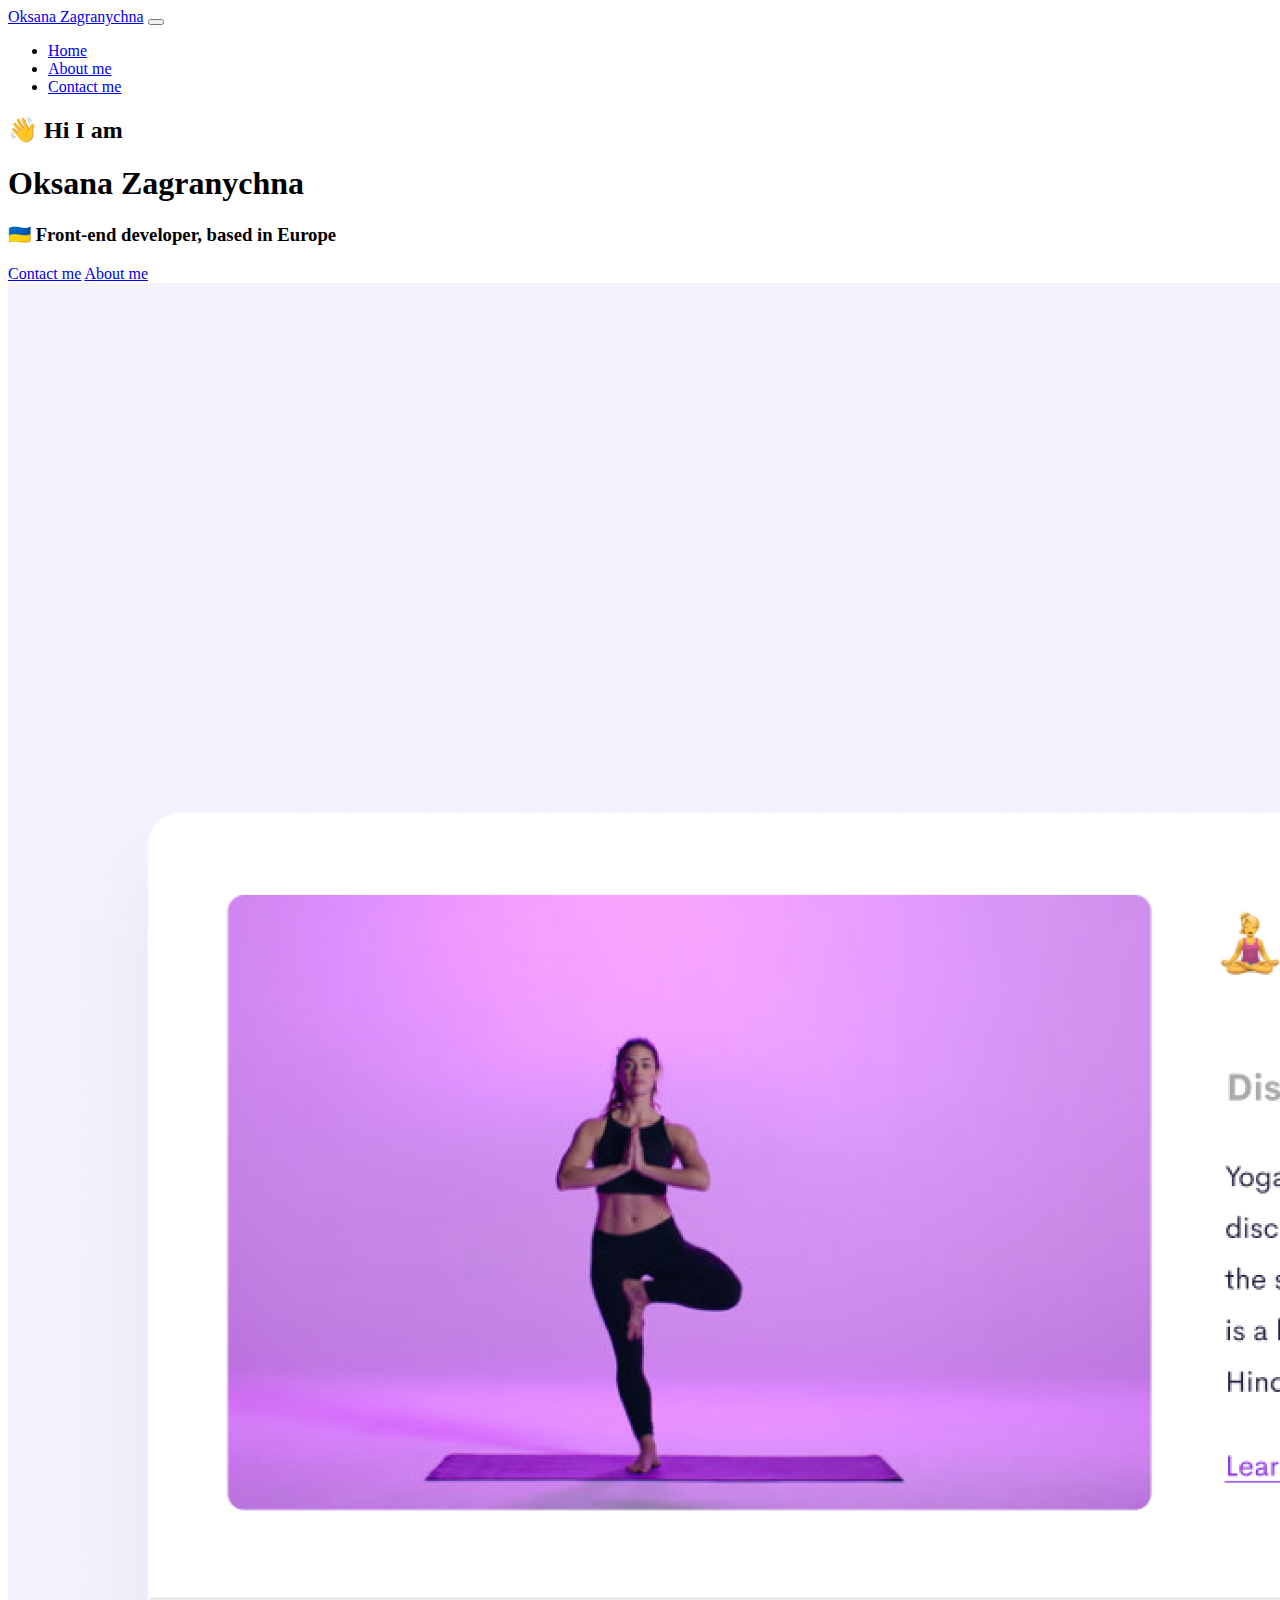
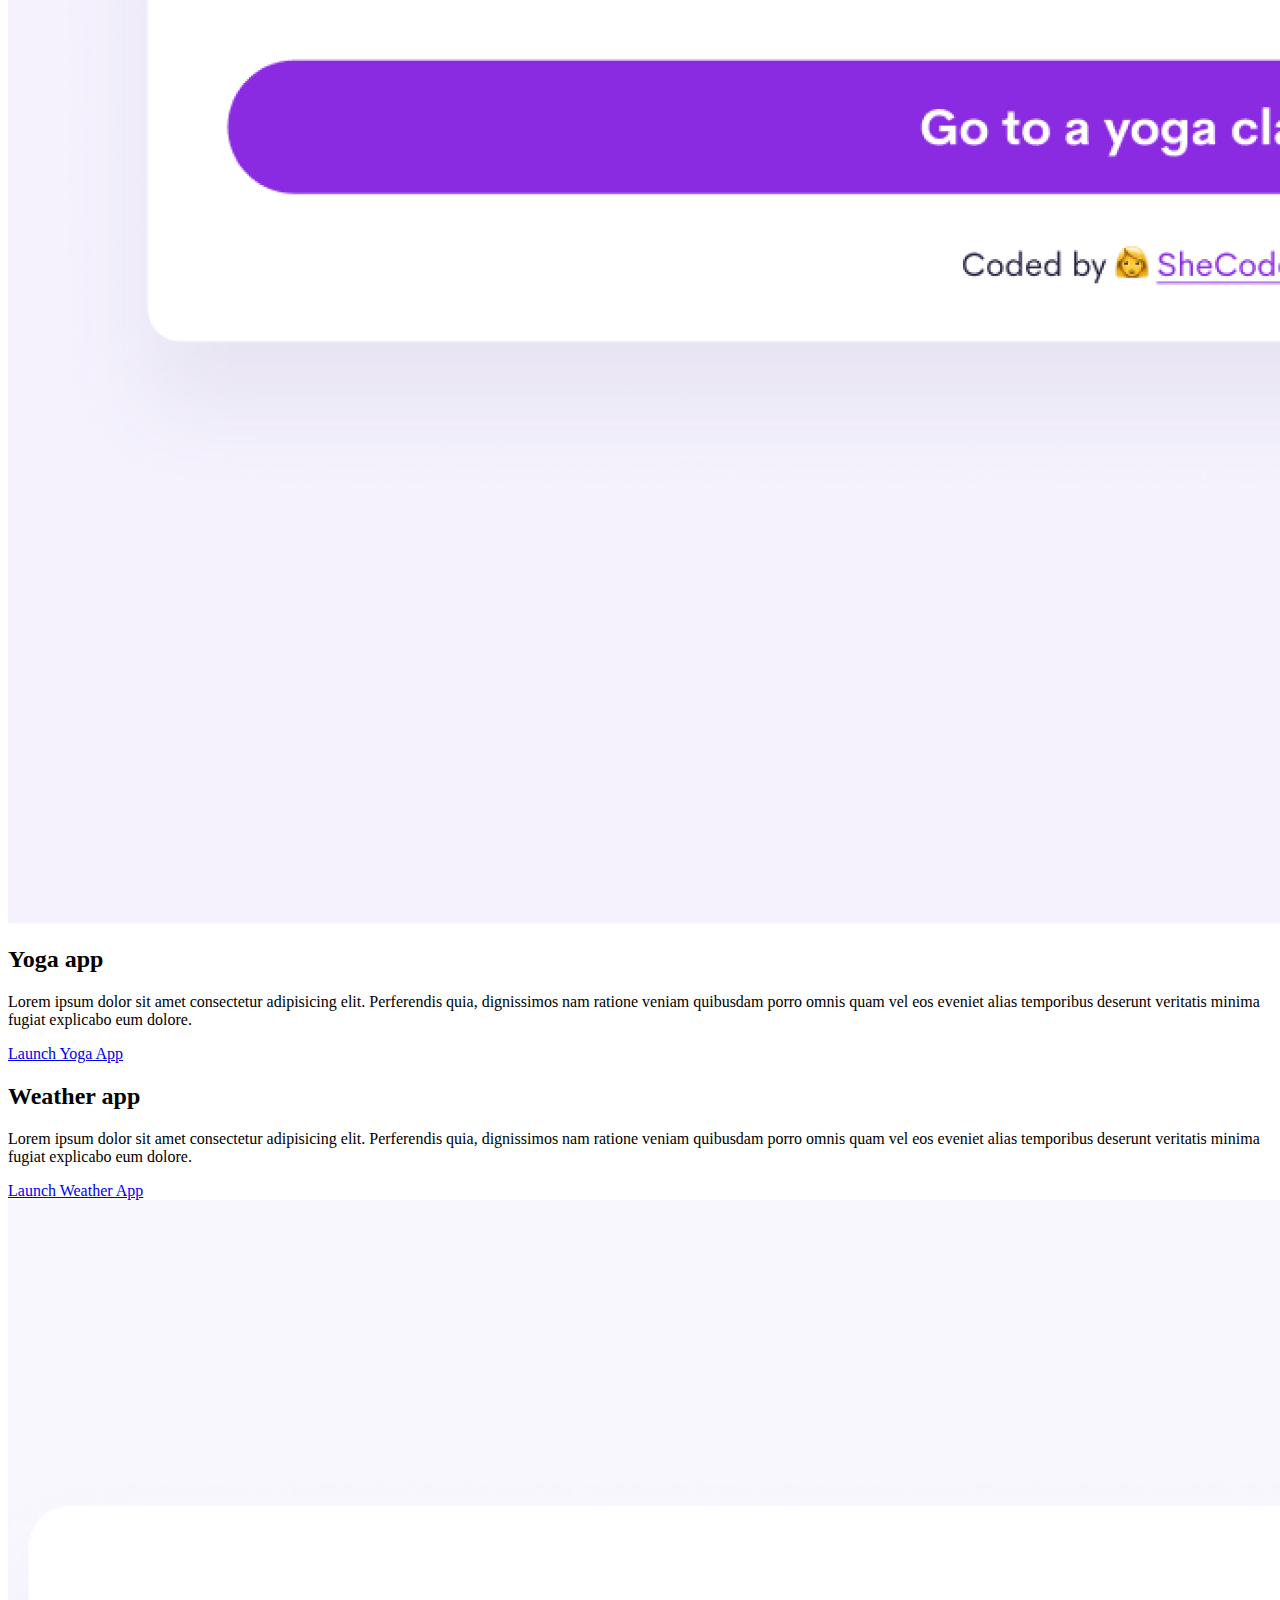
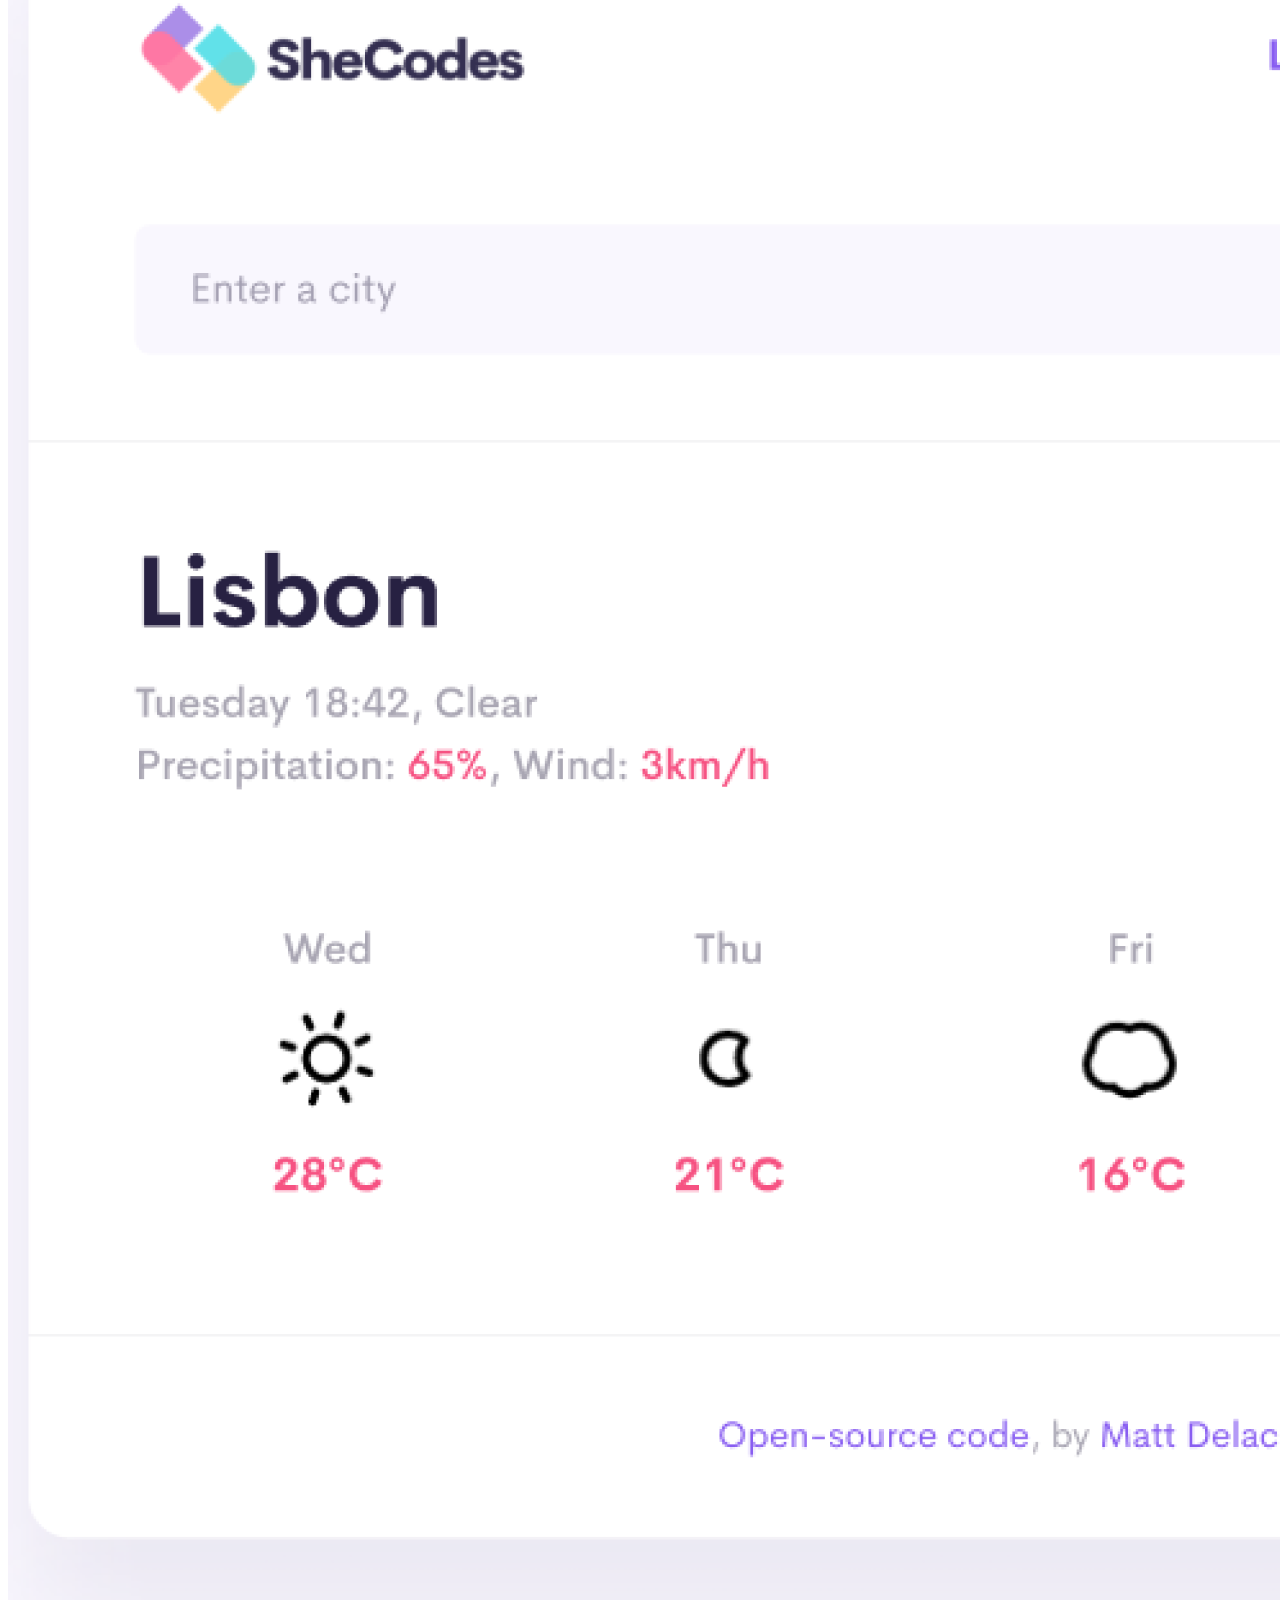
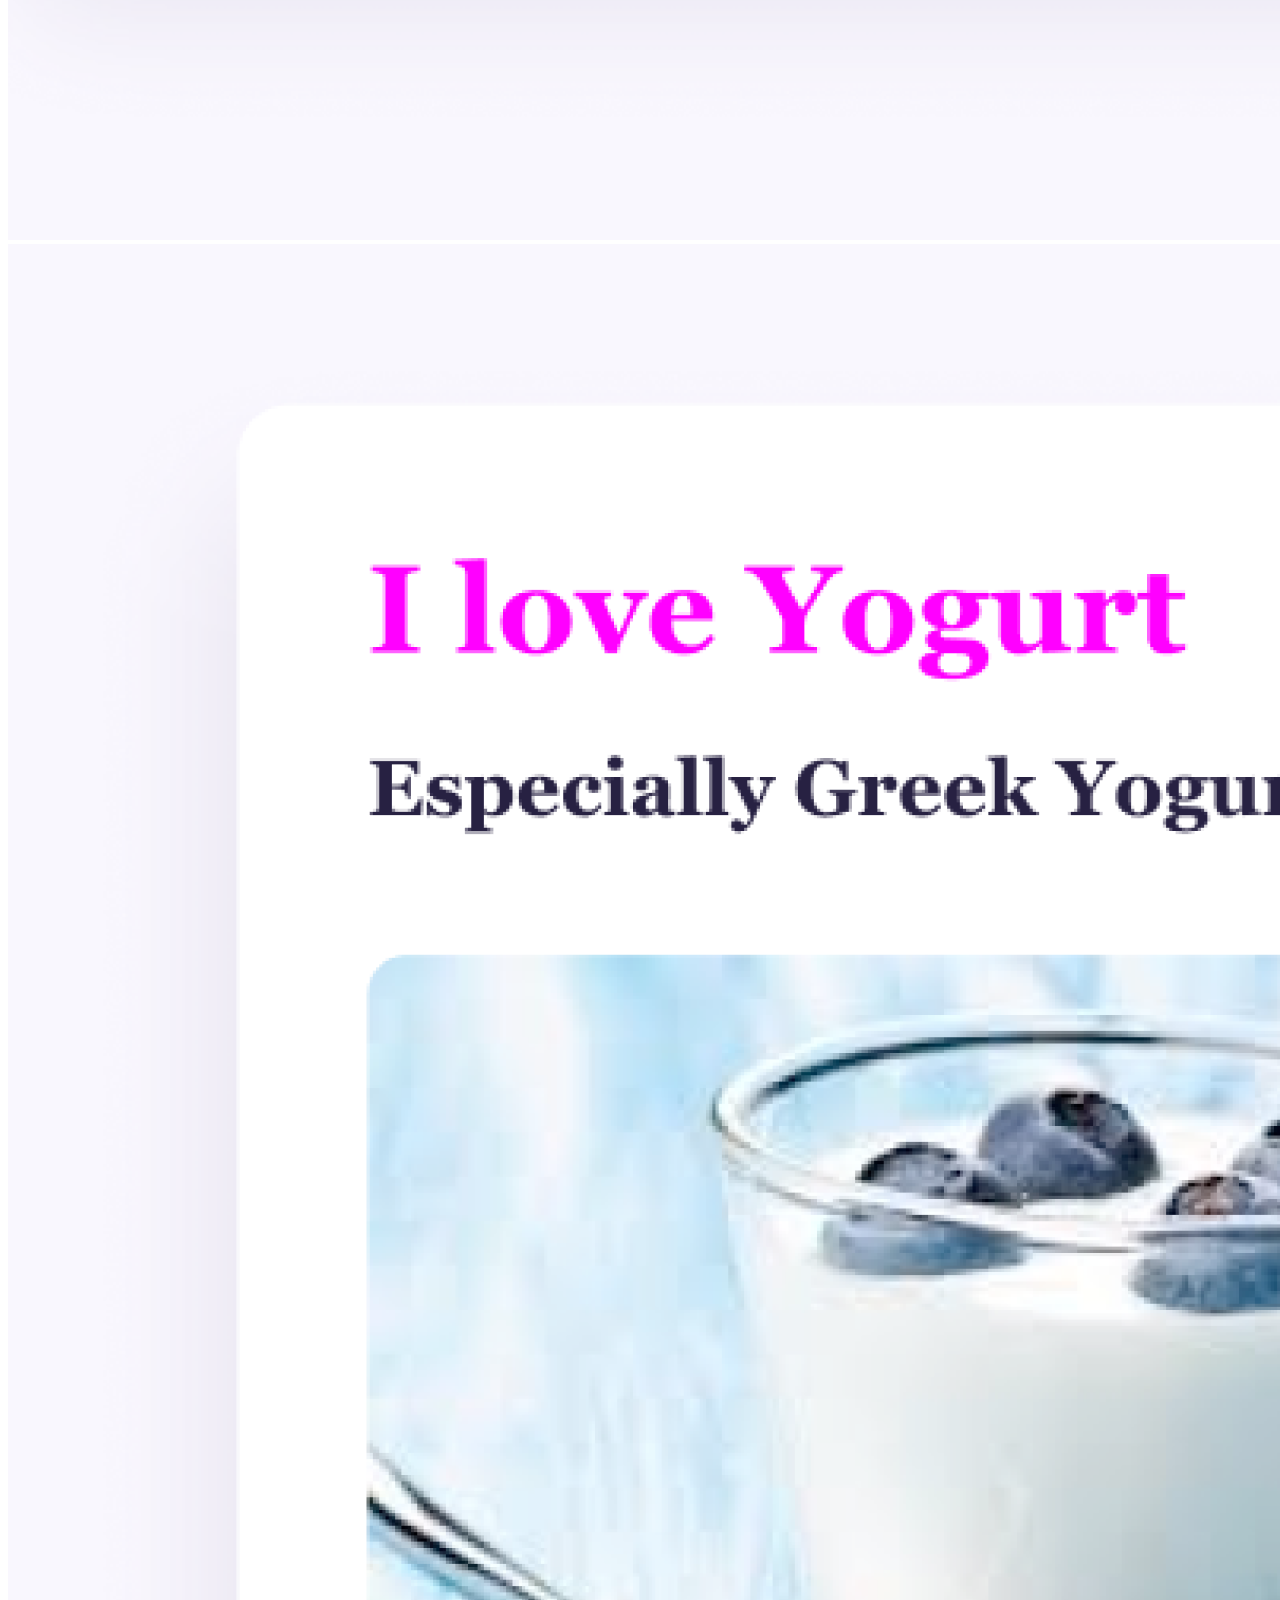
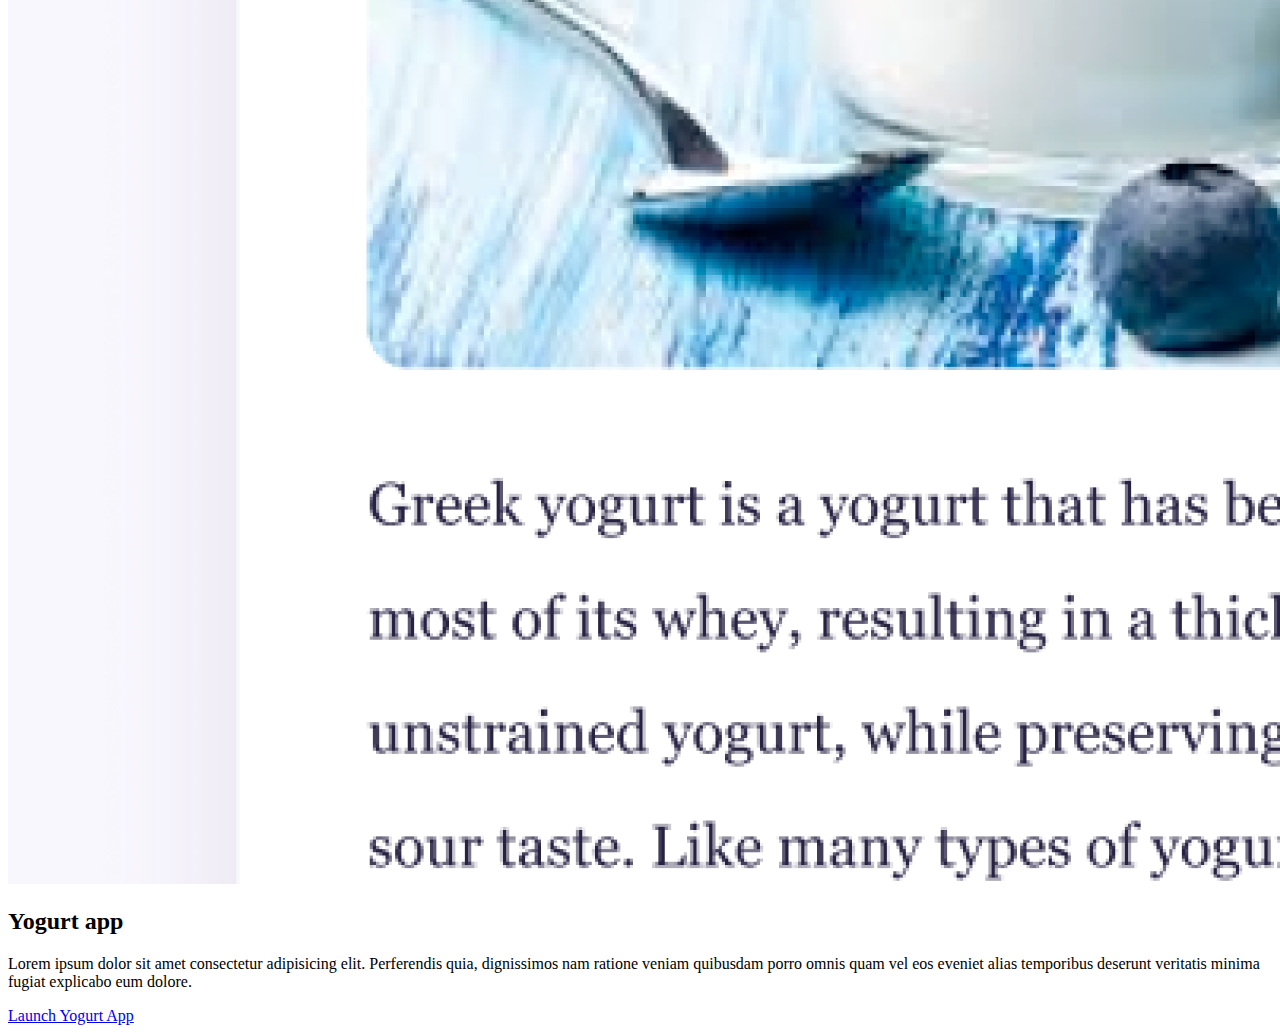
==== index.html @ e371d69b "adding site" ====
<!DOCTYPE html>
<html lang="en">
  <head>
    <meta charset="UTF-8" />
    <meta http-equiv="X-UA-Compatible" content="IE=edge" />
    <meta name="viewport" content="width=device-width, initial-scale=1.0" />
    <title>Zagranychna Oksana</title>
    <link
      href="https://cdn.jsdelivr.net/npm/bootstrap@5.1.3/dist/css/bootstrap.min.css"
      rel="stylesheet"
      integrity="sha384-1BmE4kWBq78iYhFldvKuhfTAU6auU8tT94WrHftjDbrCEXSU1oBoqyl2QvZ6jIW3"
      crossorigin="anonymous"
    />
    <script
      src="https://cdn.jsdelivr.net/npm/bootstrap@5.1.3/dist/js/bootstrap.bundle.min.js"
      integrity="sha384-ka7Sk0Gln4gmtz2MlQnikT1wXgYsOg+OMhuP+IlRH9sENBO0LRn5q+8nbTov4+1p"
      crossorigin="anonymous"
    ></script>
    <link rel="stylesheet" href="style.css" />
  </head>
  <nav class="navbar navbar-expand-lg navbar-light bg-light sticky-top">
    <div class="container">
      <a class="navbar-brand" href="index.html">Oksana Zagranychna</a>
      <button
        class="navbar-toggler"
        type="button"
        data-bs-toggle="collapse"
        data-bs-target="#navbarNav"
        aria-controls="navbarNav"
        aria-expanded="false"
        aria-label="Toggle navigation"
      >
        <span class="navbar-toggler-icon"></span>
      </button>
      <div class="collapse navbar-collapse" id="navbarNav">
        <ul class="navbar-nav">
          <li class="nav-item">
            <a class="nav-link active" aria-current="page" href="index.html"
              >Home</a
            >
          </li>
          <li class="nav-item">
            <a class="nav-link" href="about.html">About me</a>
          </li>
          <li class="nav-item">
            <a class="nav-link" href="about.html#contact">Contact me</a>
          </li>
        </ul>
      </div>
    </div>
  </nav>

  <body>
    <h2 class="text-center mt-5">👋 Hi I am</h2>
    <h1 class="text-center">Oksana Zagranychna</h1>
    <h3 class="text-center">🇺🇦 Front-end developer, based in Europe</h3>
    <div class="navigation-links">
      <a href="about.html#contact" class="contact-link">Contact me</a>
      <a href="about.html" class="about-link">About me</a>
    </div>
    <div class="container">
      <div class="row">
        <div class="col-md-6">
          <img src="images/yoga.png" class="img-fluid rounded" />
        </div>
        <div class="col-md-6">
          <h2 class="mb-3">Yoga app</h2>
          <p>
            Lorem ipsum dolor sit amet consectetur adipisicing elit. Perferendis
            quia, dignissimos nam ratione veniam quibusdam porro omnis quam vel
            eos eveniet alias temporibus deserunt veritatis minima fugiat
            explicabo eum dolore.
          </p>
          <div class="mt-5">
            <a href="#" class="primary-link">Launch Yoga App</a>
          </div>
        </div>
      </div>
    </div>

    <div class="container">
      <div class="row">
        <div class="col-md-6">
          <h2 class="mb-3">Weather app</h2>
          <p>
            Lorem ipsum dolor sit amet consectetur adipisicing elit. Perferendis
            quia, dignissimos nam ratione veniam quibusdam porro omnis quam vel
            eos eveniet alias temporibus deserunt veritatis minima fugiat
            explicabo eum dolore.
          </p>
          <div class="mt-5">
            <a href="#" class="primary-link">Launch Weather App</a>
          </div>
        </div>
        <div class="col-md-6">
          <img src="images/weather.png" class="img-fluid rounded" />
        </div>
      </div>
    </div>

    <div class="container">
      <div class="row">
        <div class="col-md-6">
          <img src="images/yogurt.png" class="img-fluid rounded" />
        </div>
        <div class="col-md-6">
          <h2 class="mb-3">Yogurt app</h2>
          <p>
            Lorem ipsum dolor sit amet consectetur adipisicing elit. Perferendis
            quia, dignissimos nam ratione veniam quibusdam porro omnis quam vel
            eos eveniet alias temporibus deserunt veritatis minima fugiat
            explicabo eum dolore.
          </p>
          <div class="mt-5">
            <a href="#" class="primary-link">Launch Yogurt App</a>
          </div>
        </div>
      </div>
    </div>
  </body>
</html>
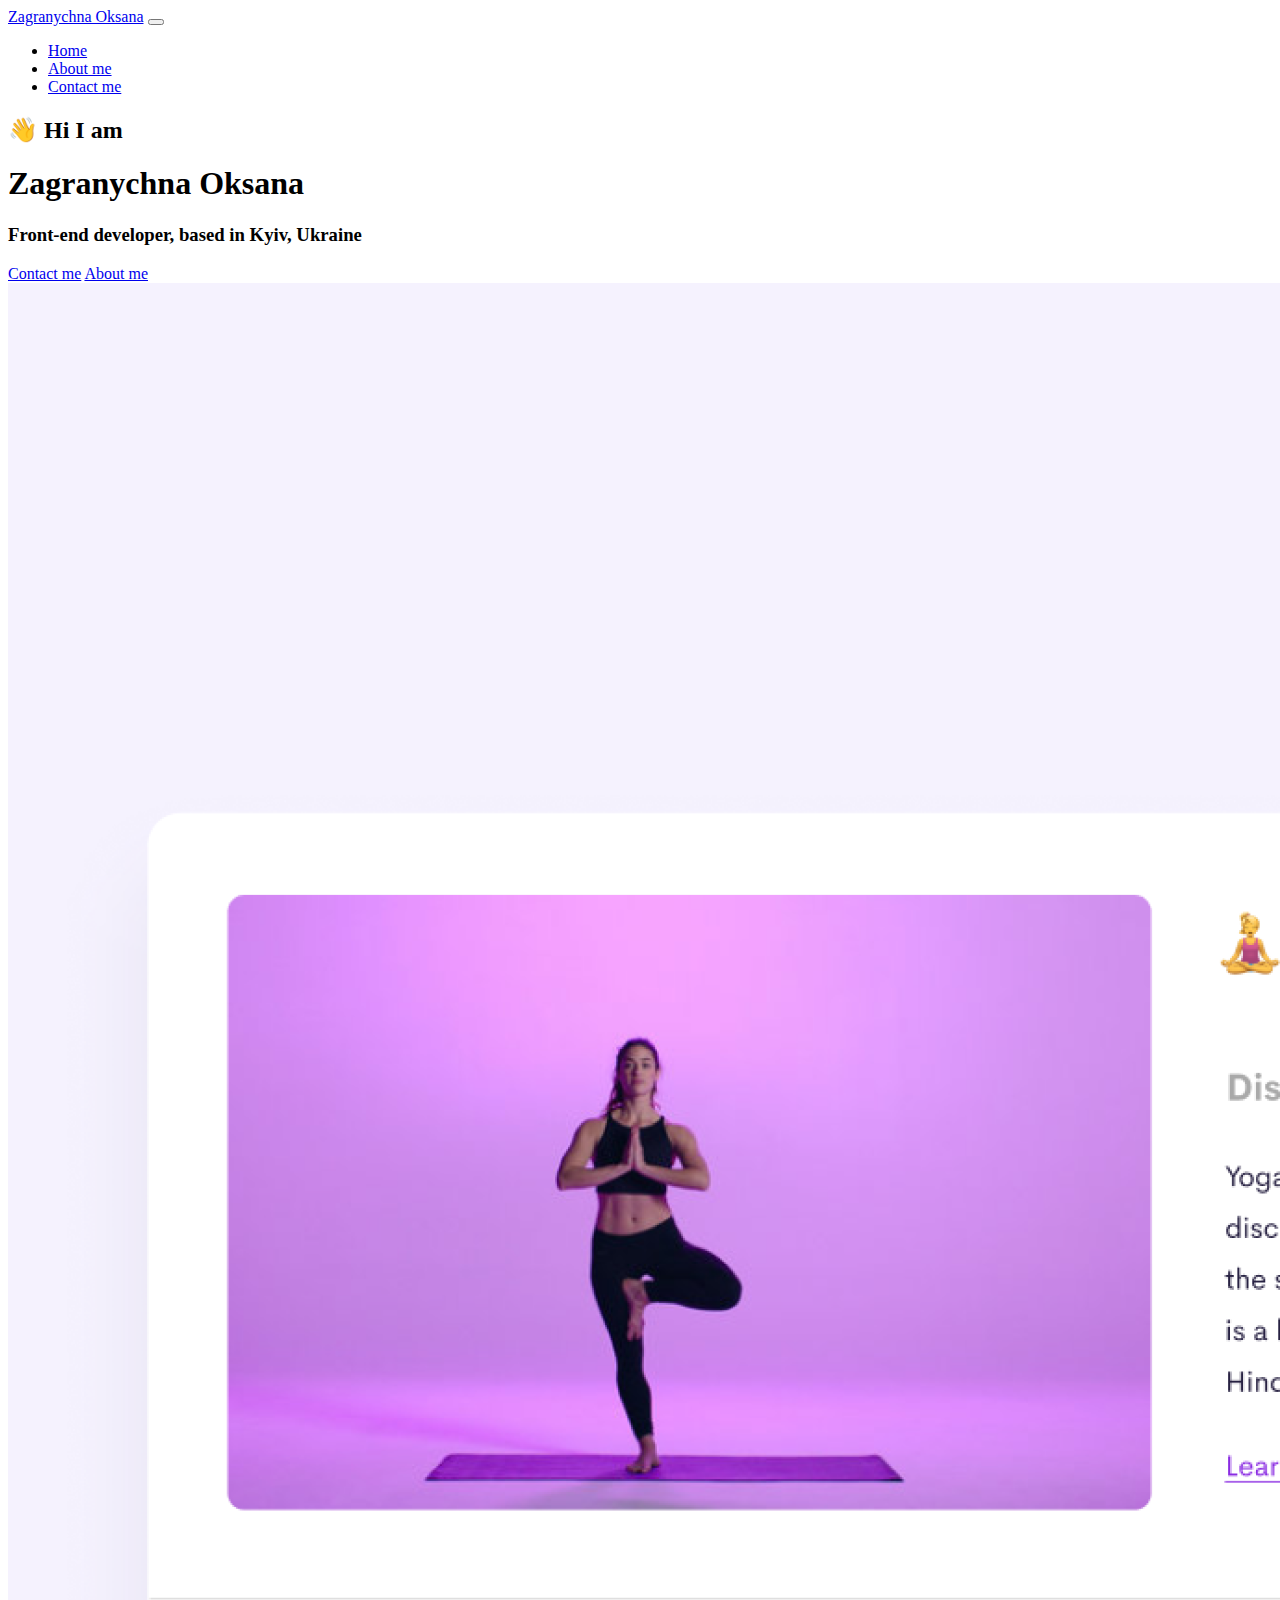
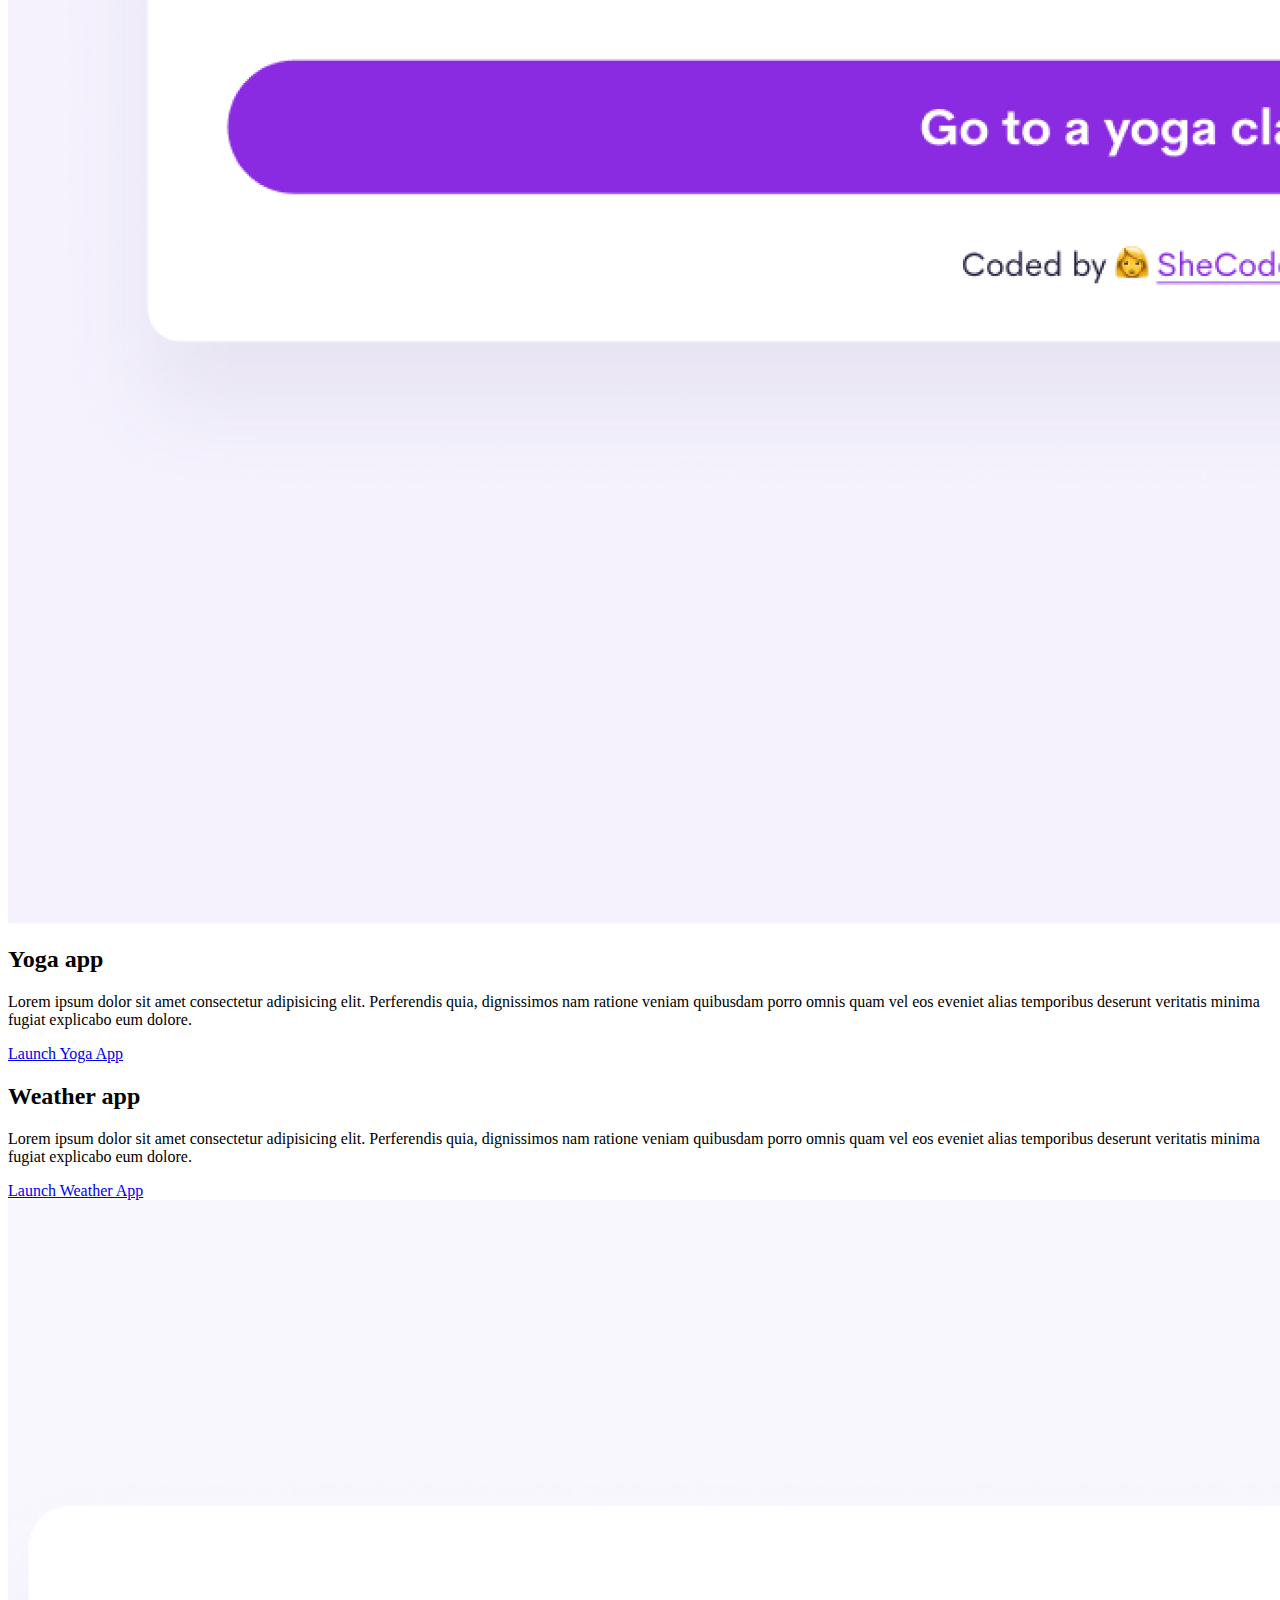
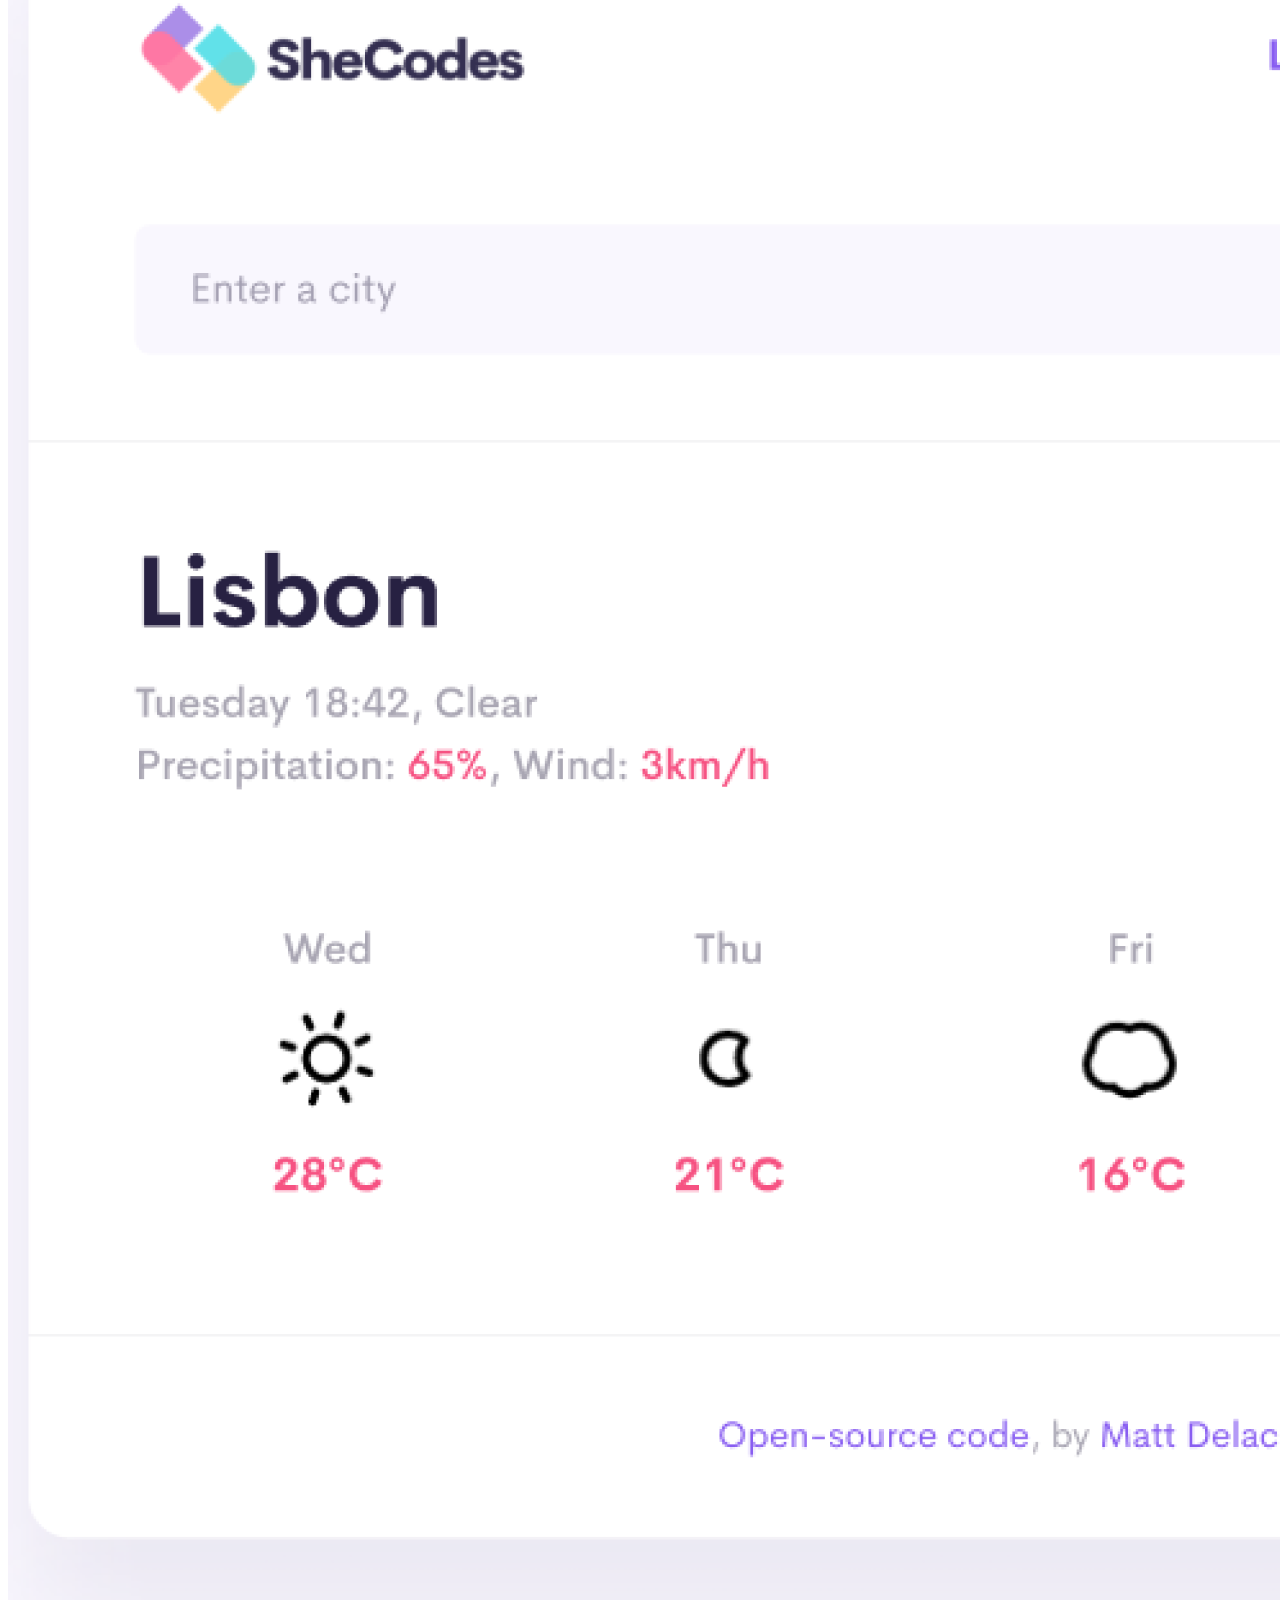
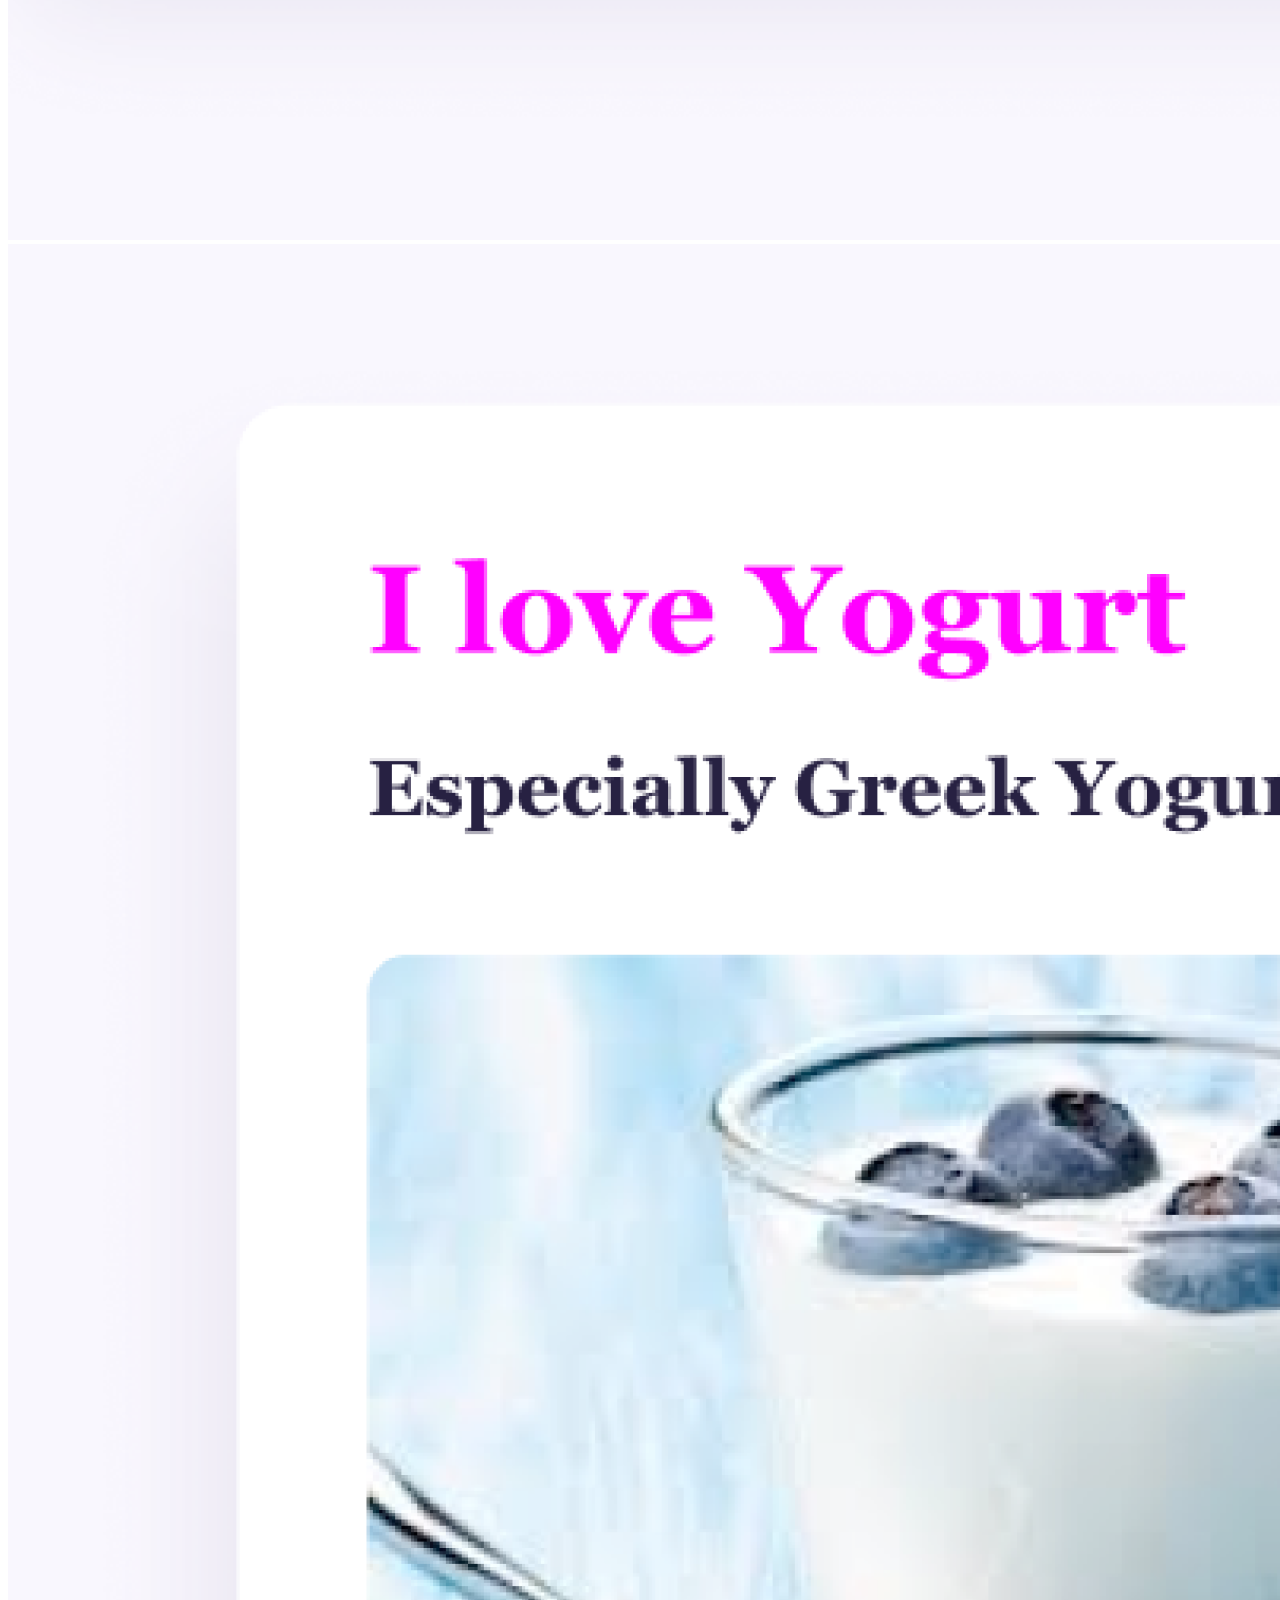
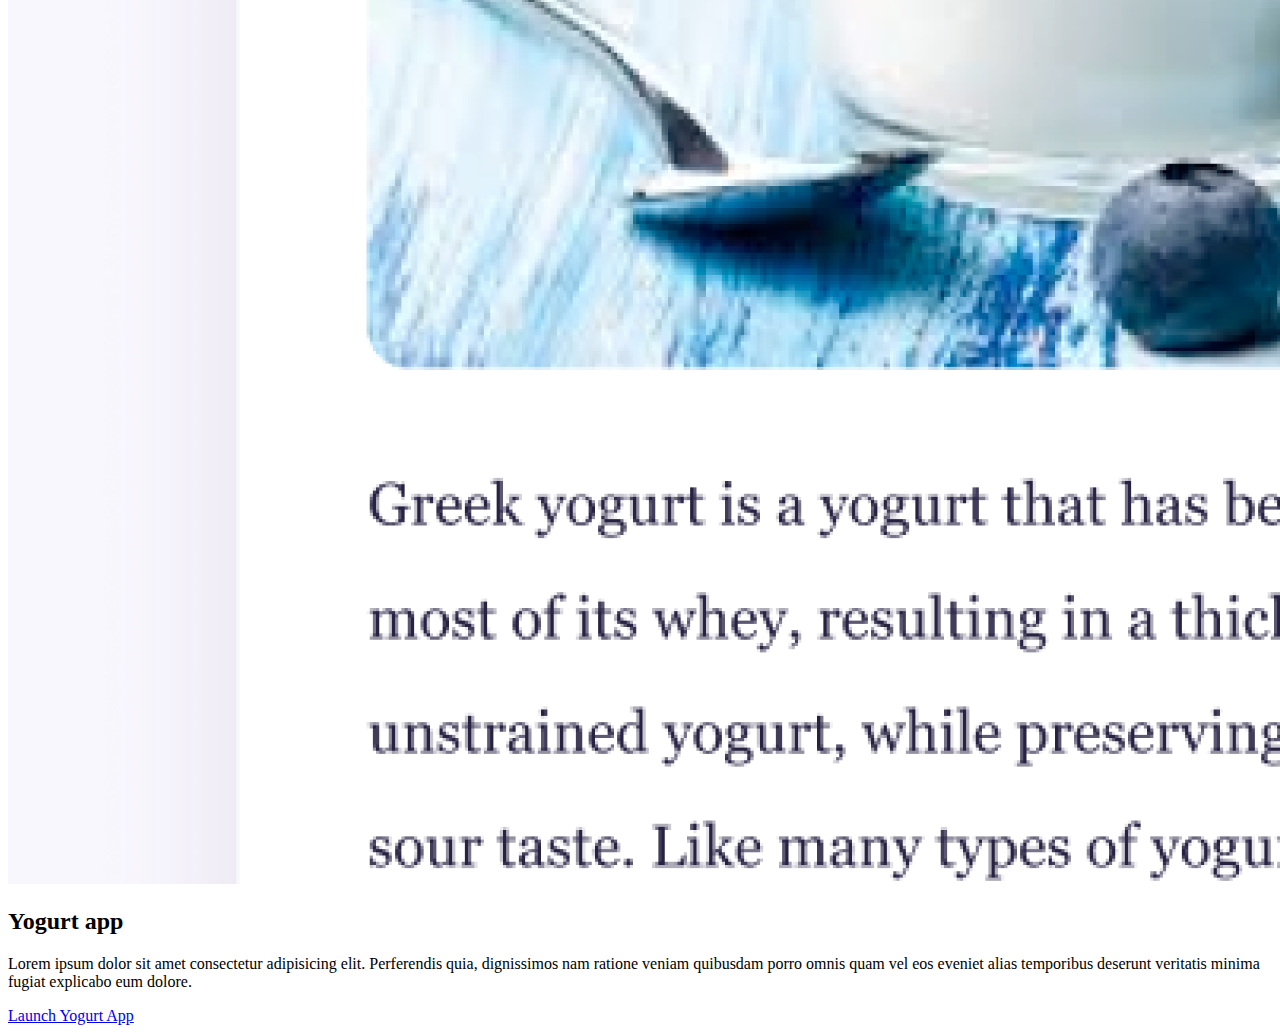
==== commit ff5e66ef: "Adding some SEO" ====
--- a/index.html
+++ b/index.html
@@ -2,68 +2,85 @@
 <html lang="en">
   <head>
     <meta charset="UTF-8" />
+    <meta
+      name="description"
+      content="Front-end developer Zagranychna Oksana. Examples working progects"
+    />
     <meta http-equiv="X-UA-Compatible" content="IE=edge" />
     <meta name="viewport" content="width=device-width, initial-scale=1.0" />
-    <title>Zagranychna Oksana</title>
+    <title>Front-end developer Zagranychna Oksana</title>
     <link
-      href="https://cdn.jsdelivr.net/npm/bootstrap@5.1.3/dist/css/bootstrap.min.css"
+      href="https://cdn.jsdelivr.net/npm/bootstrap@5.0.0-beta2/dist/css/bootstrap.min.css"
       rel="stylesheet"
-      integrity="sha384-1BmE4kWBq78iYhFldvKuhfTAU6auU8tT94WrHftjDbrCEXSU1oBoqyl2QvZ6jIW3"
+      integrity="sha384-BmbxuPwQa2lc/FVzBcNJ7UAyJxM6wuqIj61tLrc4wSX0szH/Ev+nYRRuWlolflfl"
       crossorigin="anonymous"
     />
     <script
-      src="https://cdn.jsdelivr.net/npm/bootstrap@5.1.3/dist/js/bootstrap.bundle.min.js"
-      integrity="sha384-ka7Sk0Gln4gmtz2MlQnikT1wXgYsOg+OMhuP+IlRH9sENBO0LRn5q+8nbTov4+1p"
+      src="https://cdn.jsdelivr.net/npm/bootstrap@5.0.0-beta2/dist/js/bootstrap.bundle.min.js"
+      integrity="sha384-b5kHyXgcpbZJO/tY9Ul7kGkf1S0CWuKcCD38l8YkeH8z8QjE0GmW1gYU5S9FOnJ0"
       crossorigin="anonymous"
     ></script>
     <link rel="stylesheet" href="style.css" />
   </head>
-  <nav class="navbar navbar-expand-lg navbar-light bg-light sticky-top">
-    <div class="container">
-      <a class="navbar-brand" href="index.html">Oksana Zagranychna</a>
-      <button
-        class="navbar-toggler"
-        type="button"
-        data-bs-toggle="collapse"
-        data-bs-target="#navbarNav"
-        aria-controls="navbarNav"
-        aria-expanded="false"
-        aria-label="Toggle navigation"
+  <body>
+    <nav class="navbar navbar-expand-lg navbar-light bg-light fixed-top">
+      <div class="container">
+        <a class="navbar-brand" href="index.html">Zagranychna Oksana</a>
+        <button
+          class="navbar-toggler"
+          type="button"
+          data-bs-toggle="collapse"
+          data-bs-target="#navbarNav"
+          aria-controls="navbarNav"
+          aria-expanded="false"
+          aria-label="Toggle navigation"
+        >
+          <span class="navbar-toggler-icon"></span>
+        </button>
+        <div class="collapse navbar-collapse" id="navbarNav">
+          <ul class="navbar-nav">
+            <li class="nav-item">
+              <a class="nav-link active" aria-current="page" href="index.html"
+                >Home</a
+              >
+            </li>
+            <li class="nav-item">
+              <a class="nav-link" href="about.html">About me</a>
+            </li>
+            <li class="nav-item">
+              <a class="nav-link" href="about.html#contact">Contact me</a>
+            </li>
+          </ul>
+        </div>
+      </div>
+    </nav>
+    <h2 class="text-center">👋 Hi I am</h2>
+    <h1 class="text-center">Zagranychna Oksana</h1>
+    <h3 class="text-center">Front-end developer, based in Kyiv, Ukraine</h3>
+    <div class="navigation-links mb-5">
+      <a
+        href="about.html#contact"
+        class="primary-link"
+        title="Contact information"
+        >Contact me</a
       >
-        <span class="navbar-toggler-icon"></span>
-      </button>
-      <div class="collapse navbar-collapse" id="navbarNav">
-        <ul class="navbar-nav">
-          <li class="nav-item">
-            <a class="nav-link active" aria-current="page" href="index.html"
-              >Home</a
-            >
-          </li>
-          <li class="nav-item">
-            <a class="nav-link" href="about.html">About me</a>
-          </li>
-          <li class="nav-item">
-            <a class="nav-link" href="about.html#contact">Contact me</a>
-          </li>
-        </ul>
-      </div>
-    </div>
-  </nav>
-
-  <body>
-    <h2 class="text-center mt-5">👋 Hi I am</h2>
-    <h1 class="text-center">Oksana Zagranychna</h1>
-    <h3 class="text-center">🇺🇦 Front-end developer, based in Europe</h3>
-    <div class="navigation-links">
-      <a href="about.html#contact" class="contact-link">Contact me</a>
-      <a href="about.html" class="about-link">About me</a>
+      <a
+        href="about.html"
+        class="secondary-link"
+        title="Learn more about me and my projects"
+        >About me</a
+      >
     </div>
     <div class="container">
       <div class="row">
-        <div class="col-md-6">
-          <img src="images/yoga.png" class="img-fluid rounded" />
+        <div class="col-6">
+          <img
+            src="images/yoga.png"
+            class="img-fluid rounded"
+            alt="A girl in yoga position"
+          />
         </div>
-        <div class="col-md-6">
+        <div class="col-6">
           <h2 class="mb-3">Yoga app</h2>
           <p>
             Lorem ipsum dolor sit amet consectetur adipisicing elit. Perferendis
@@ -72,15 +89,14 @@
             explicabo eum dolore.
           </p>
           <div class="mt-5">
-            <a href="#" class="primary-link">Launch Yoga App</a>
+            <a href="#" class="primary-link" title="launching yoga app"
+              >Launch Yoga App</a
+            >
           </div>
         </div>
       </div>
-    </div>
-
-    <div class="container">
-      <div class="row">
-        <div class="col-md-6">
+      <div class="row mt-5">
+        <div class="col-6">
           <h2 class="mb-3">Weather app</h2>
           <p>
             Lorem ipsum dolor sit amet consectetur adipisicing elit. Perferendis
@@ -89,21 +105,28 @@
             explicabo eum dolore.
           </p>
           <div class="mt-5">
-            <a href="#" class="primary-link">Launch Weather App</a>
+            <a href="#" class="primary-link" title="To try weather app "
+              >Launch Weather App</a
+            >
           </div>
         </div>
-        <div class="col-md-6">
-          <img src="images/weather.png" class="img-fluid rounded" />
+        <div class="col-6">
+          <img
+            src="images/weather.png"
+            class="img-fluid rounded"
+            alt="beautiful weather app"
+          />
         </div>
       </div>
-    </div>
-
-    <div class="container">
-      <div class="row">
-        <div class="col-md-6">
-          <img src="images/yogurt.png" class="img-fluid rounded" />
+      <div class="row mt-5">
+        <div class="col-6">
+          <img
+            src="images/yogurt.png"
+            class="img-fluid rounded"
+            alt="greek yogurt with berry"
+          />
         </div>
-        <div class="col-md-6">
+        <div class="col-6">
           <h2 class="mb-3">Yogurt app</h2>
           <p>
             Lorem ipsum dolor sit amet consectetur adipisicing elit. Perferendis
@@ -112,7 +135,9 @@
             explicabo eum dolore.
           </p>
           <div class="mt-5">
-            <a href="#" class="primary-link">Launch Yogurt App</a>
+            <a href="#" class="primary-link" title="to thy Yogurt app"
+              >Launch Yogurt App</a
+            >
           </div>
         </div>
       </div>
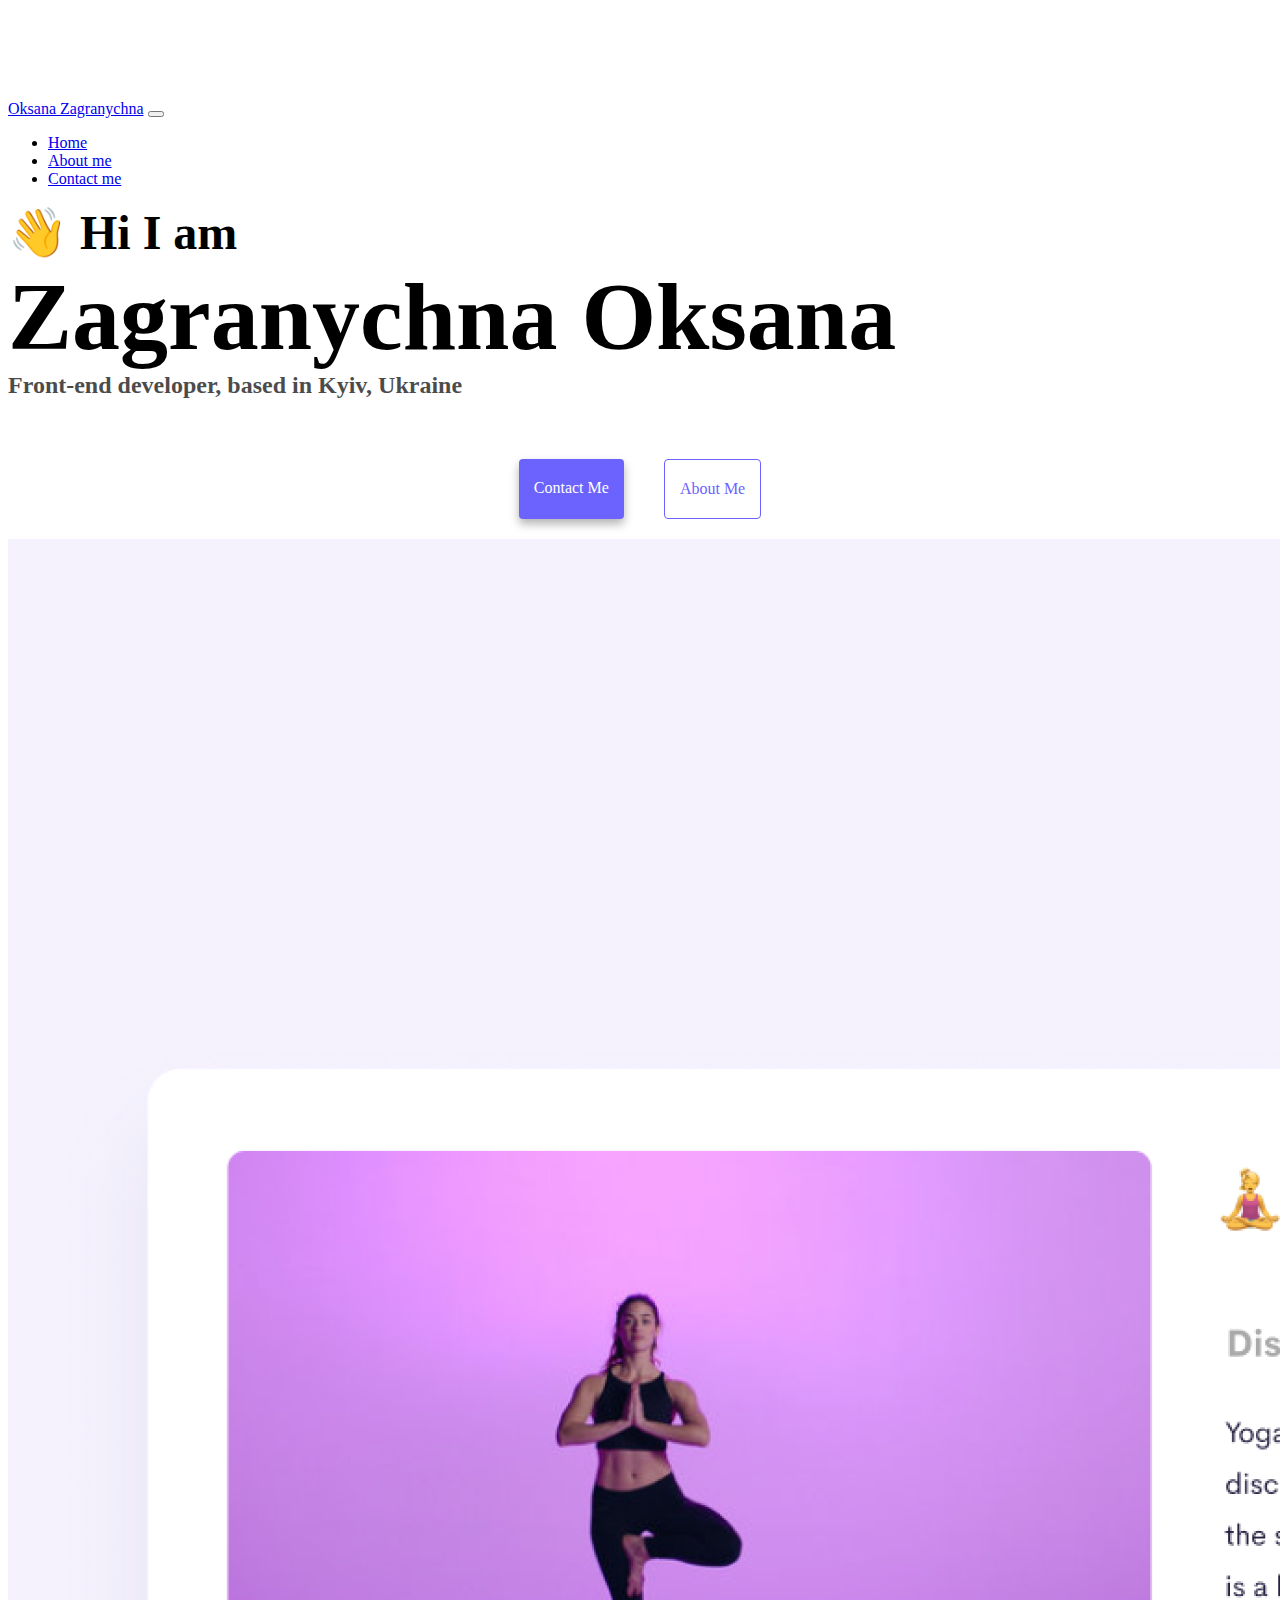
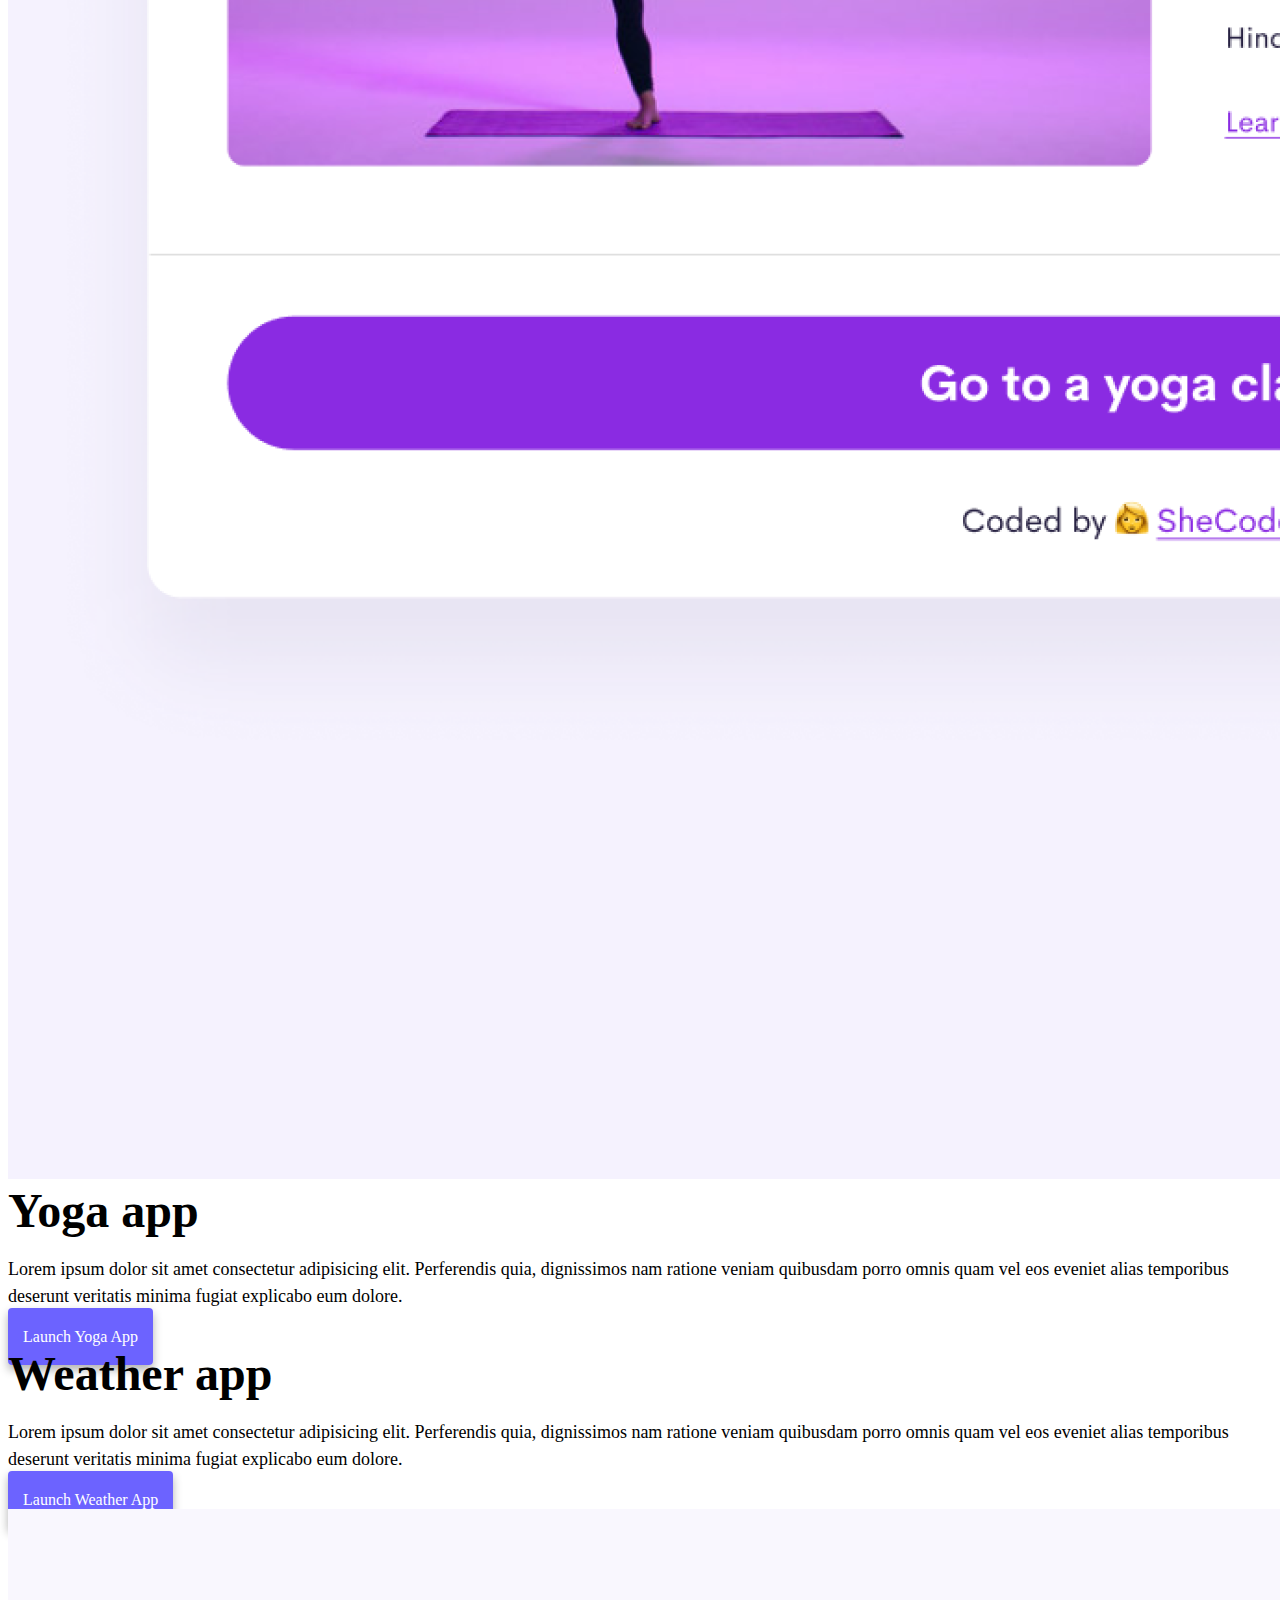
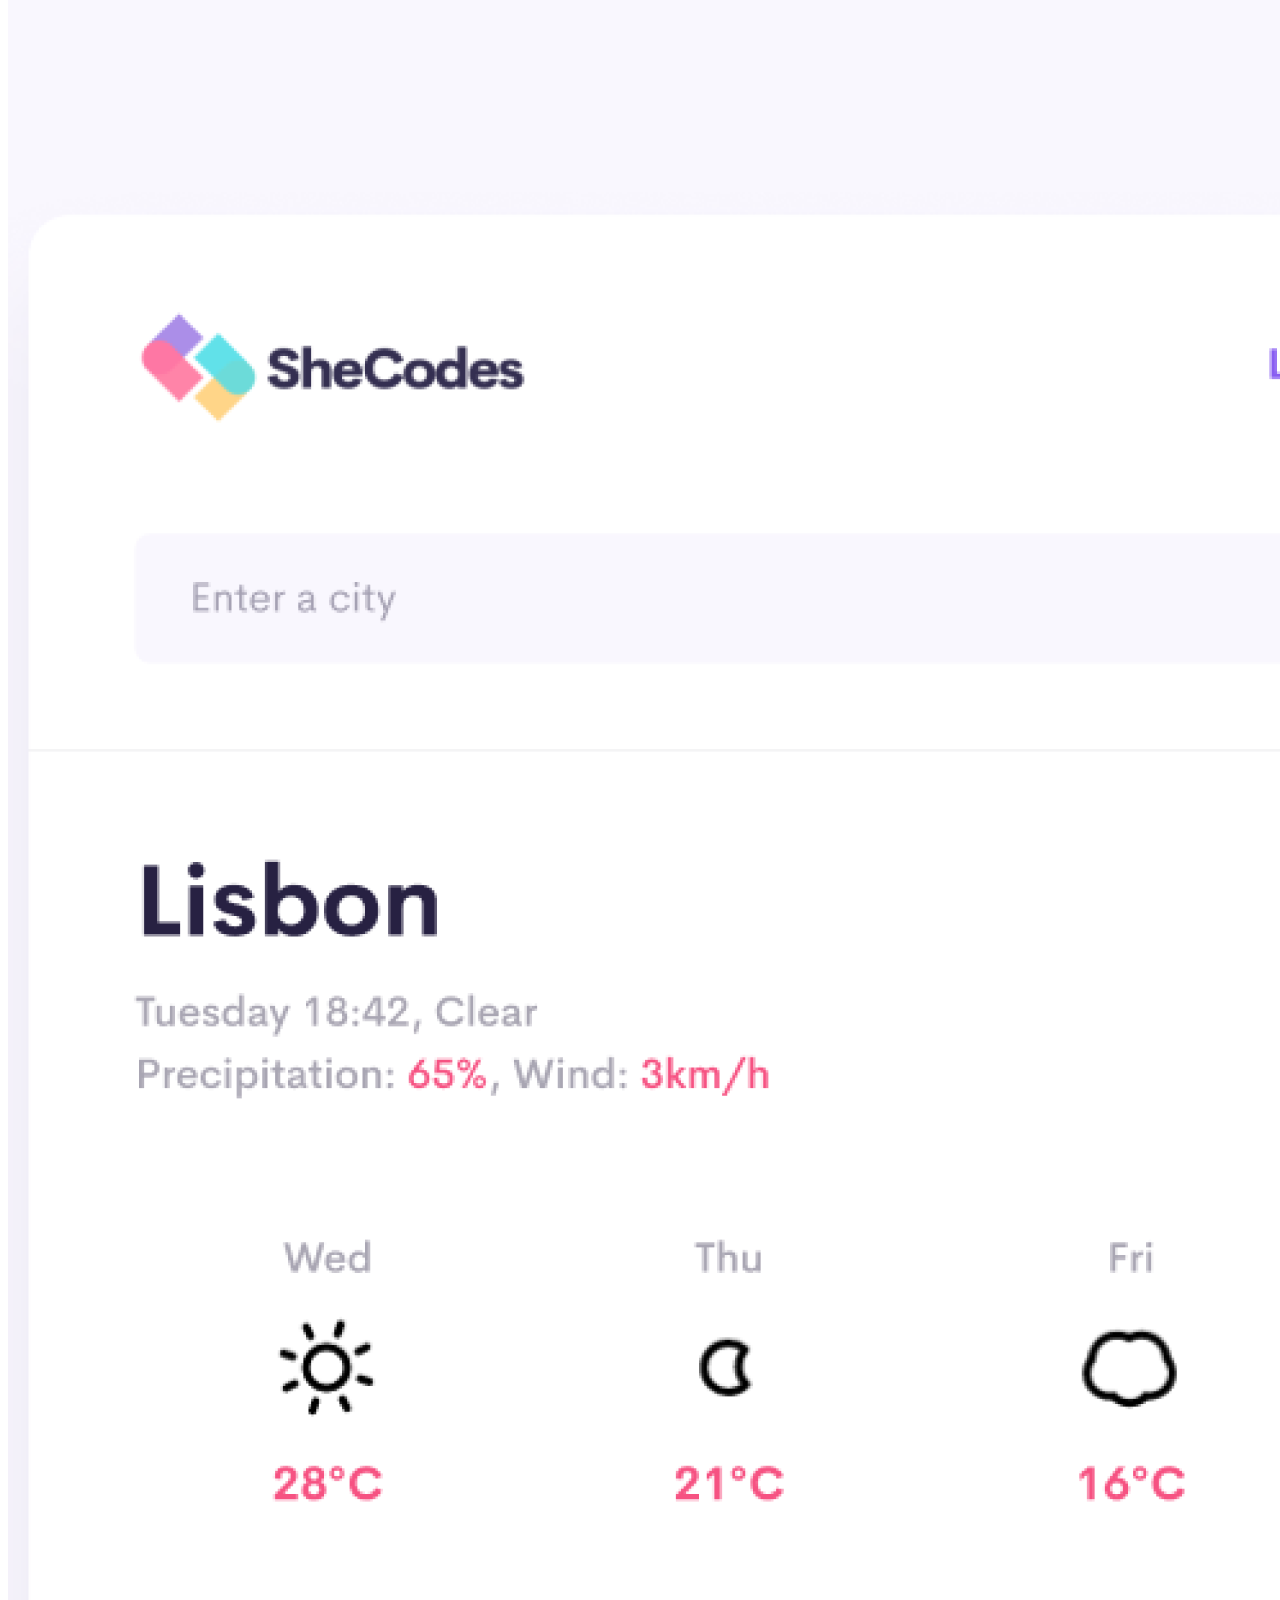
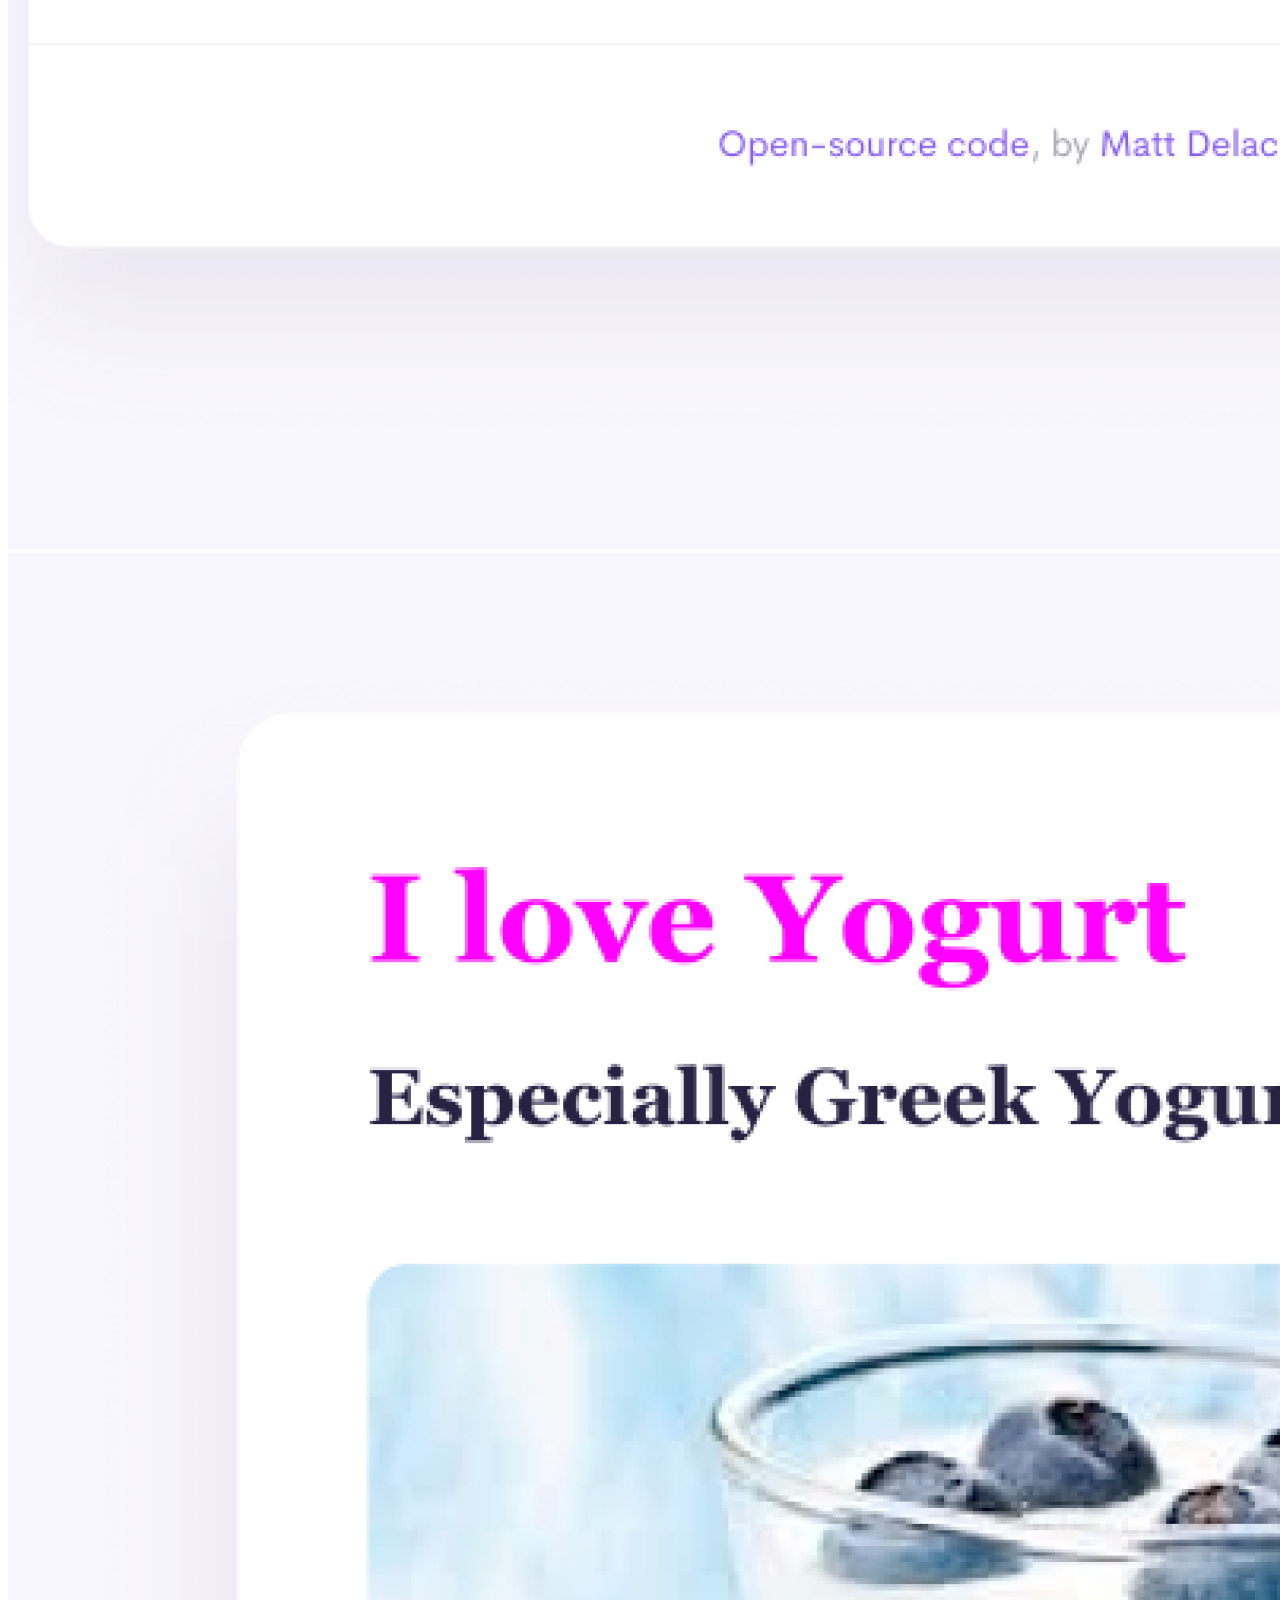
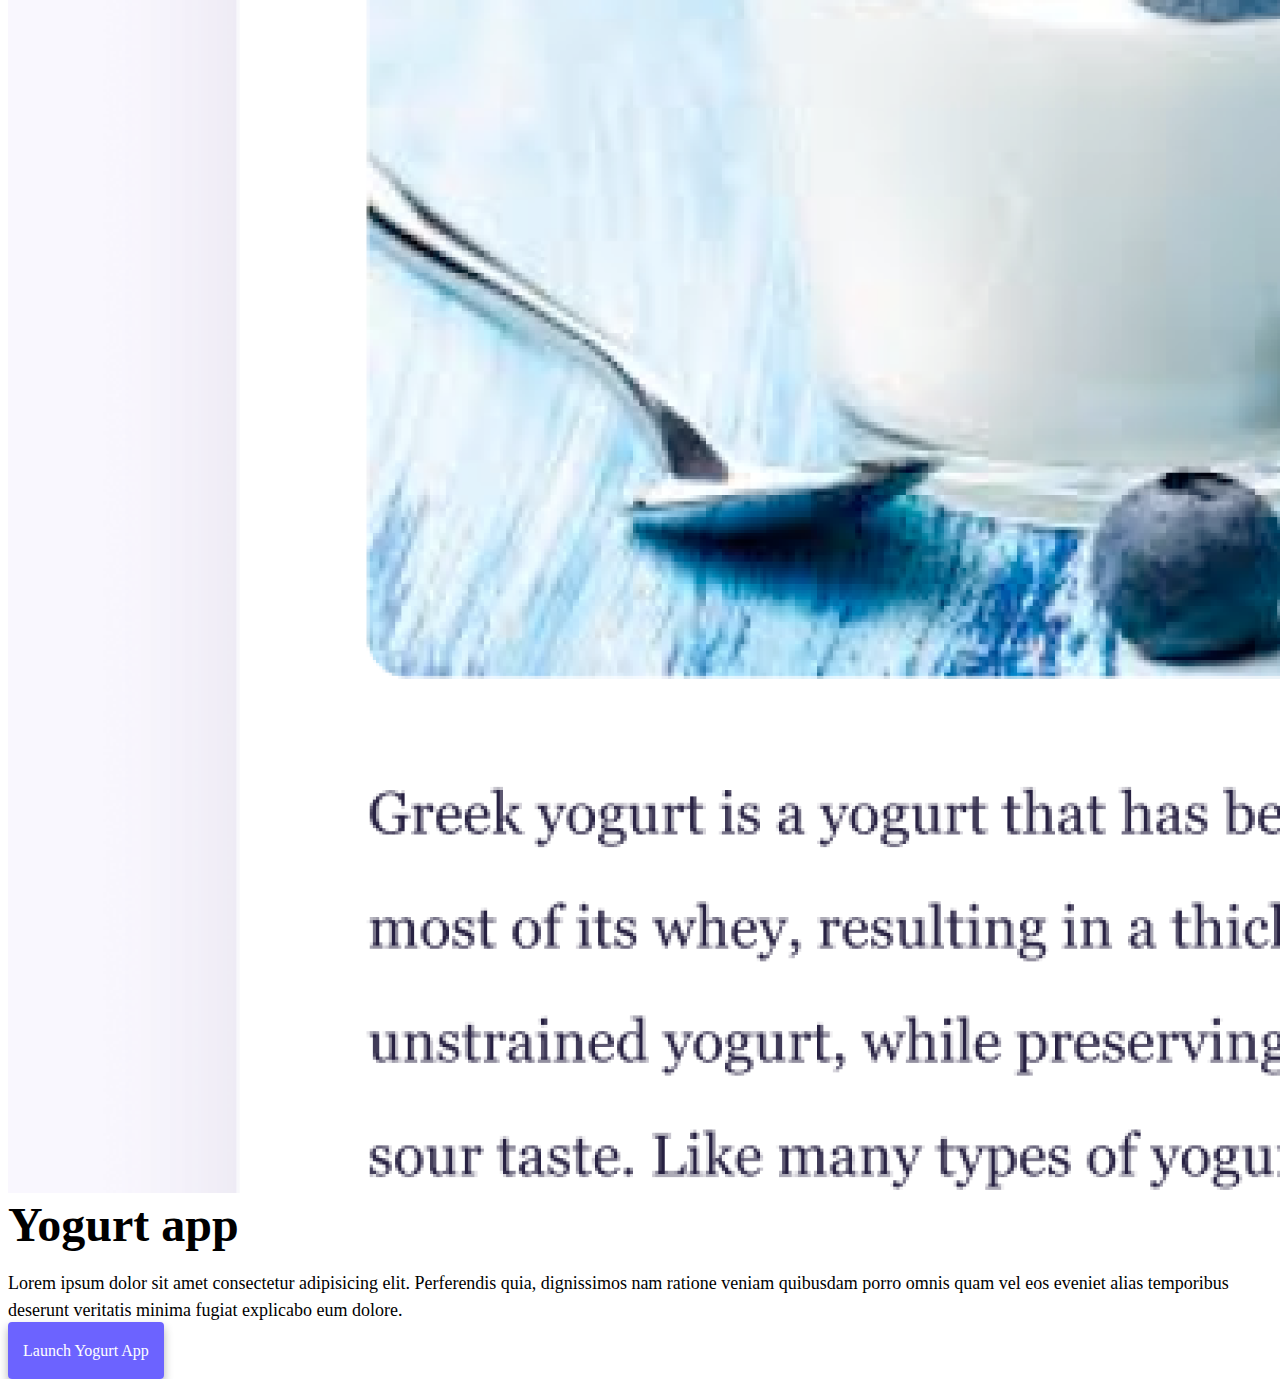
==== commit f7a88823: "reaching css:), starting work with responsive" ====
--- a/index.html
+++ b/index.html
@@ -10,58 +10,58 @@
     <meta name="viewport" content="width=device-width, initial-scale=1.0" />
     <title>Front-end developer Zagranychna Oksana</title>
     <link
-      href="https://cdn.jsdelivr.net/npm/bootstrap@5.0.0-beta2/dist/css/bootstrap.min.css"
+      href="https://cdn.jsdelivr.net/npm/bootstrap@5.1.3/dist/css/bootstrap.min.css"
       rel="stylesheet"
-      integrity="sha384-BmbxuPwQa2lc/FVzBcNJ7UAyJxM6wuqIj61tLrc4wSX0szH/Ev+nYRRuWlolflfl"
+      integrity="sha384-1BmE4kWBq78iYhFldvKuhfTAU6auU8tT94WrHftjDbrCEXSU1oBoqyl2QvZ6jIW3"
       crossorigin="anonymous"
     />
     <script
-      src="https://cdn.jsdelivr.net/npm/bootstrap@5.0.0-beta2/dist/js/bootstrap.bundle.min.js"
-      integrity="sha384-b5kHyXgcpbZJO/tY9Ul7kGkf1S0CWuKcCD38l8YkeH8z8QjE0GmW1gYU5S9FOnJ0"
+      src="https://cdn.jsdelivr.net/npm/bootstrap@5.1.3/dist/js/bootstrap.bundle.min.js"
+      integrity="sha384-ka7Sk0Gln4gmtz2MlQnikT1wXgYsOg+OMhuP+IlRH9sENBO0LRn5q+8nbTov4+1p"
       crossorigin="anonymous"
     ></script>
-    <link rel="stylesheet" href="style.css" />
+    <link rel="stylesheet" href="styles.css" />
   </head>
+  <nav class="navbar navbar-expand-lg navbar-light bg-light sticky-top">
+    <div class="container-fluid">
+      <a class="navbar-brand" href="#">Oksana Zagranychna</a>
+      <button
+        class="navbar-toggler"
+        type="button"
+        data-bs-toggle="collapse"
+        data-bs-target="#navbarNav"
+        aria-controls="navbarNav"
+        aria-expanded="false"
+        aria-label="Toggle navigation"
+      >
+        <span class="navbar-toggler-icon"></span>
+      </button>
+      <div class="collapse navbar-collapse" id="navbarNav">
+        <ul class="navbar-nav">
+          <li class="nav-item">
+            <a class="nav-link active" aria-current="page" href="index.html"
+              >Home</a
+            >
+          </li>
+          <li class="nav-item">
+            <a class="nav-link" href="about.html">About me</a>
+          </li>
+          <li class="nav-item">
+            <a class="nav-link" href="about.html#contact">Contact me</a>
+          </li>
+        </ul>
+      </div>
+    </div>
+  </nav>
   <body>
-    <nav class="navbar navbar-expand-lg navbar-light bg-light fixed-top">
-      <div class="container">
-        <a class="navbar-brand" href="index.html">Zagranychna Oksana</a>
-        <button
-          class="navbar-toggler"
-          type="button"
-          data-bs-toggle="collapse"
-          data-bs-target="#navbarNav"
-          aria-controls="navbarNav"
-          aria-expanded="false"
-          aria-label="Toggle navigation"
-        >
-          <span class="navbar-toggler-icon"></span>
-        </button>
-        <div class="collapse navbar-collapse" id="navbarNav">
-          <ul class="navbar-nav">
-            <li class="nav-item">
-              <a class="nav-link active" aria-current="page" href="index.html"
-                >Home</a
-              >
-            </li>
-            <li class="nav-item">
-              <a class="nav-link" href="about.html">About me</a>
-            </li>
-            <li class="nav-item">
-              <a class="nav-link" href="about.html#contact">Contact me</a>
-            </li>
-          </ul>
-        </div>
-      </div>
-    </nav>
-    <h2 class="text-center">👋 Hi I am</h2>
+    <h2 class="text-center mt-5">👋 Hi I am</h2>
     <h1 class="text-center">Zagranychna Oksana</h1>
     <h3 class="text-center">Front-end developer, based in Kyiv, Ukraine</h3>
     <div class="navigation-links mb-5">
       <a
         href="about.html#contact"
         class="primary-link"
-        title="Contact information"
+        title="Contact Oksana Zagranychna"
         >Contact me</a
       >
       <a
@@ -77,7 +77,8 @@
           <img
             src="images/yoga.png"
             class="img-fluid rounded"
-            alt="A girl in yoga position"
+            alt="yoga progect"
+            id="yoga-img"
           />
         </div>
         <div class="col-6">
@@ -114,7 +115,8 @@
           <img
             src="images/weather.png"
             class="img-fluid rounded"
-            alt="beautiful weather app"
+            alt="weather project"
+            id="weather-img"
           />
         </div>
       </div>
@@ -123,7 +125,8 @@
           <img
             src="images/yogurt.png"
             class="img-fluid rounded"
-            alt="greek yogurt with berry"
+            alt="yogurt project"
+            id="yogurt-img"
           />
         </div>
         <div class="col-6">
--- a/styles.css
+++ b/styles.css
@@ -0,0 +1,113 @@
+@media (max-width: 480px) {
+  h1 {
+    font-size: 40px;
+    margin: 10px 0;
+  }
+  h2 {
+    text-align: center;
+    font-size: 25px;
+  }
+  h3 {
+    text-align: center;
+    font-size: 18px;
+  }
+
+  p {
+    font-size: 14px;
+    text-align: center;
+  }
+
+  #yoga-img,
+  #weather-img,
+  #yogurt-img {
+    display: none;
+  }
+}
+:root {
+  --primary-color: #6c63ff;
+  --secondary-color: #f5f2fe;
+  --box-shadow: 0 5px 10px rgba(0, 0, 0, 0.3);
+}
+
+body {
+  margin-top: 100px;
+}
+
+h1,
+h2,
+h3 {
+  margin: 0;
+}
+
+h1 {
+  font-size: 96px;
+}
+
+h2 {
+  font-size: 48px;
+}
+
+h3 {
+  font-size: 24px;
+  opacity: 0.7;
+}
+
+p {
+  font-size: 18px;
+  line-height: 1.5;
+}
+
+.navigation-links {
+  display: flex;
+  margin-top: 40px;
+  justify-content: center;
+}
+
+.navigation-links a {
+  margin: 20px;
+}
+
+.primary-link {
+  border-radius: 4px;
+  padding: 20px 15px;
+  text-decoration: none;
+  text-transform: capitalize;
+  background: var(--primary-color);
+  box-shadow: var(--box-shadow);
+  color: white;
+}
+
+.secondary-link {
+  border-radius: 4px;
+  padding: 20px 15px;
+  text-decoration: none;
+  text-transform: capitalize;
+  color: var(--primary-color);
+  border: 1px solid var(--primary-color);
+}
+
+.homepage-link {
+  color: var(--primary-color);
+  text-align: center;
+  display: block;
+}
+
+.about-paragraphs {
+  margin: 30px 0;
+}
+
+.about-paragraphs p {
+  margin: 10px;
+}
+
+.email-link {
+  display: flex;
+  justify-content: center;
+  color: var(--primary-color);
+  font-size: 28px;
+  text-decoration: none;
+}
+
+.email-link:hover {
+  text-decoration: underline;
+}
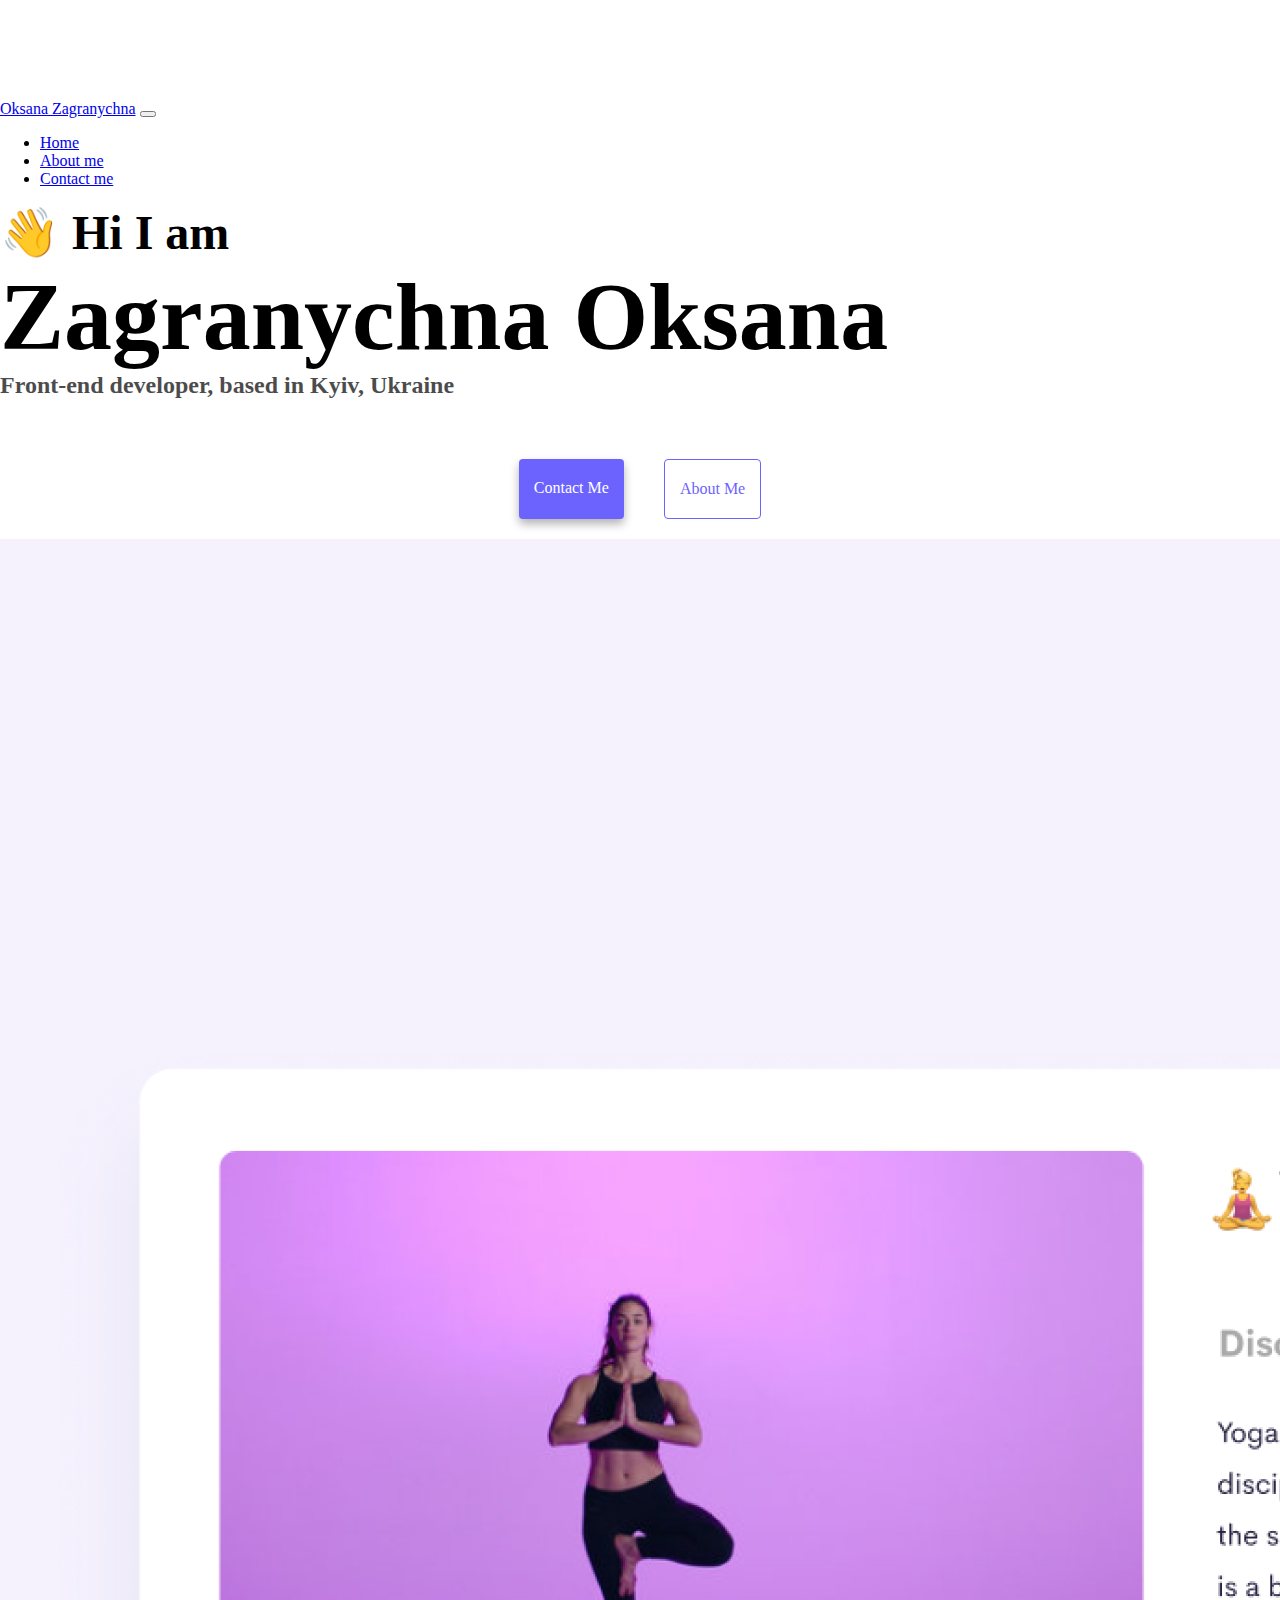
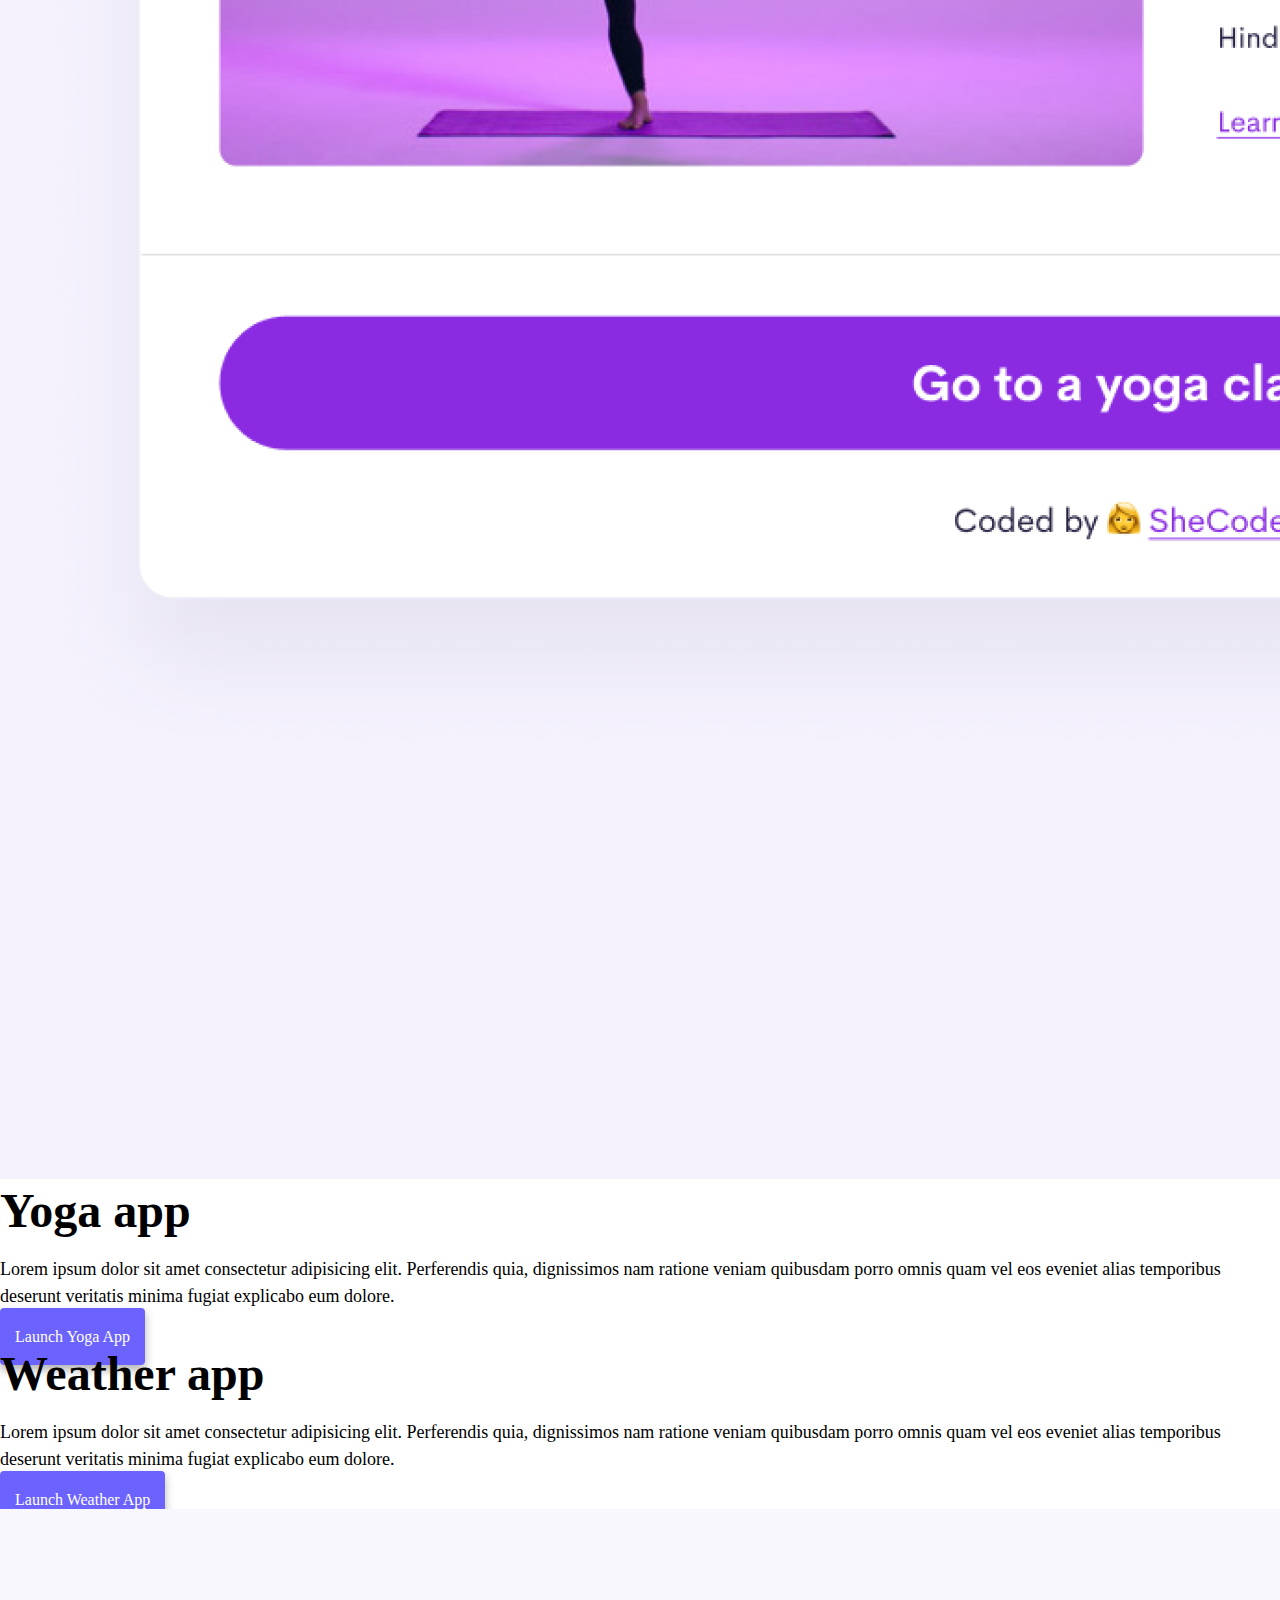
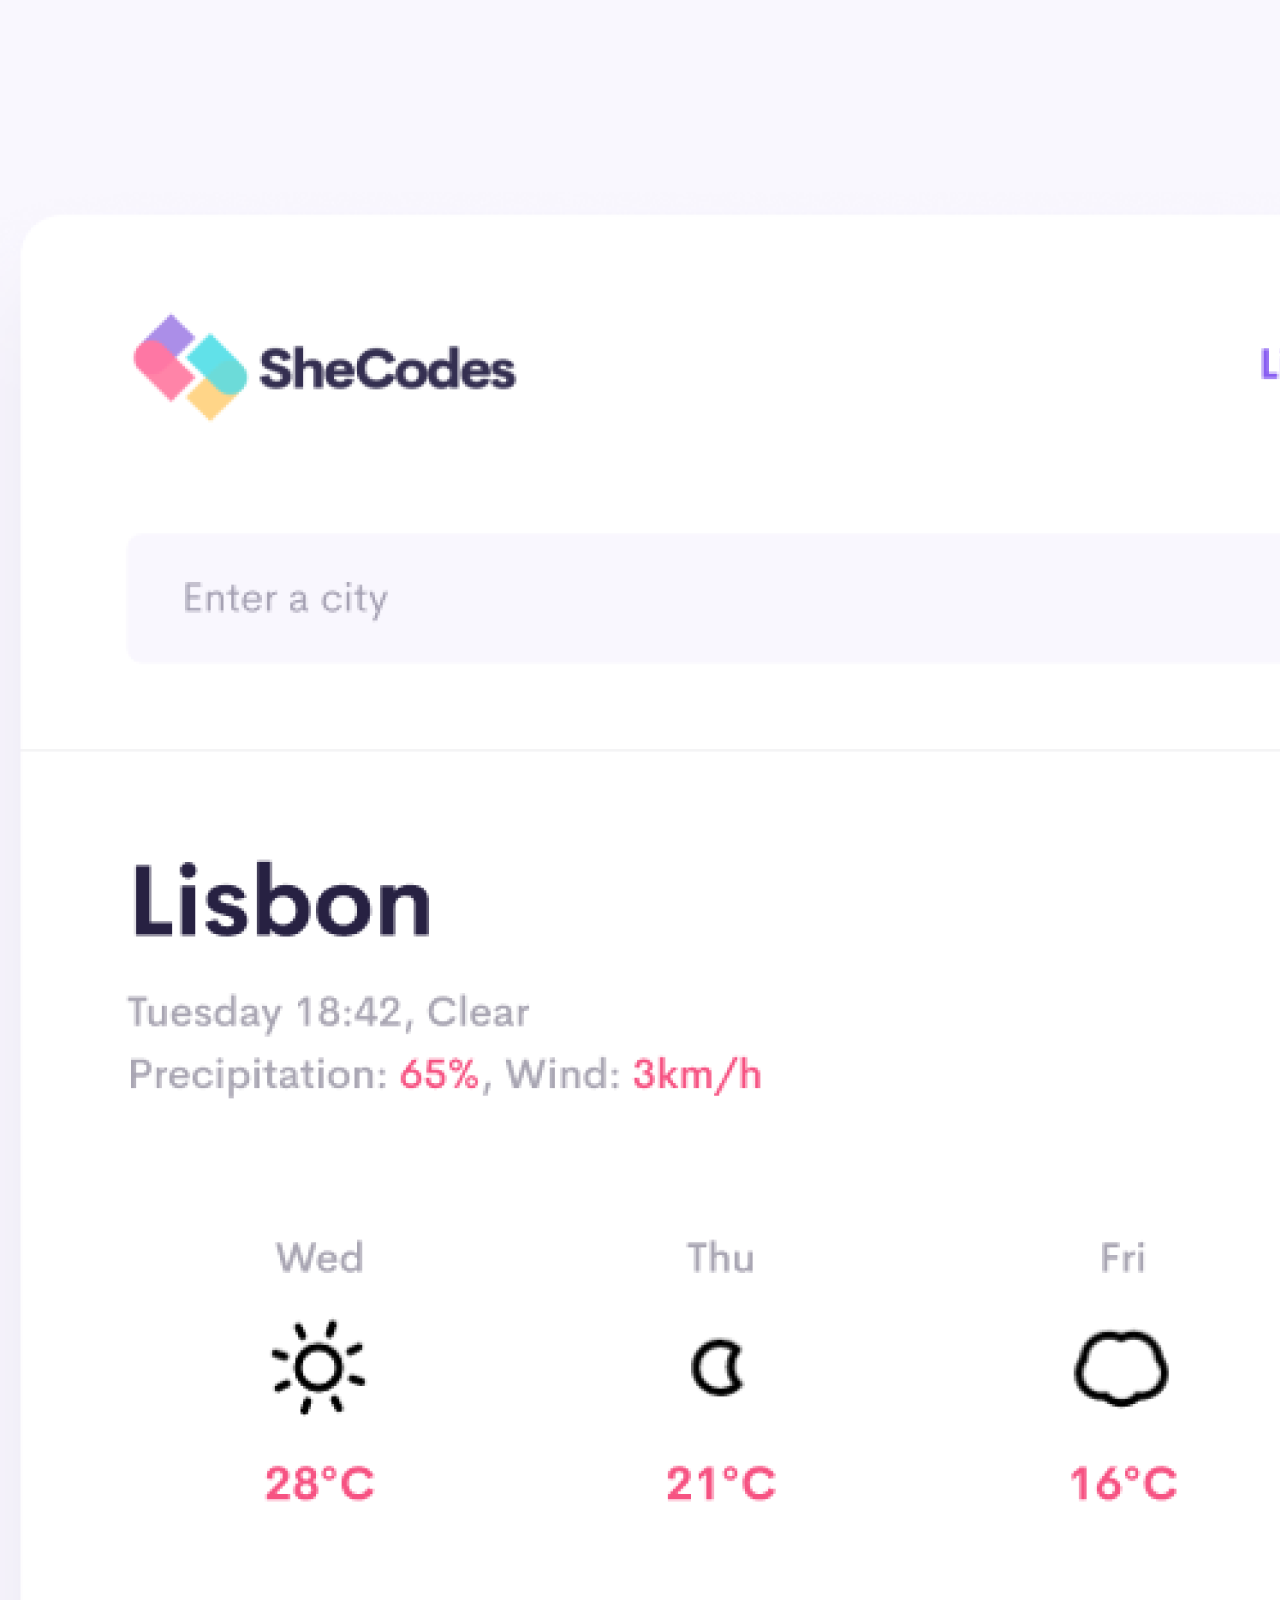
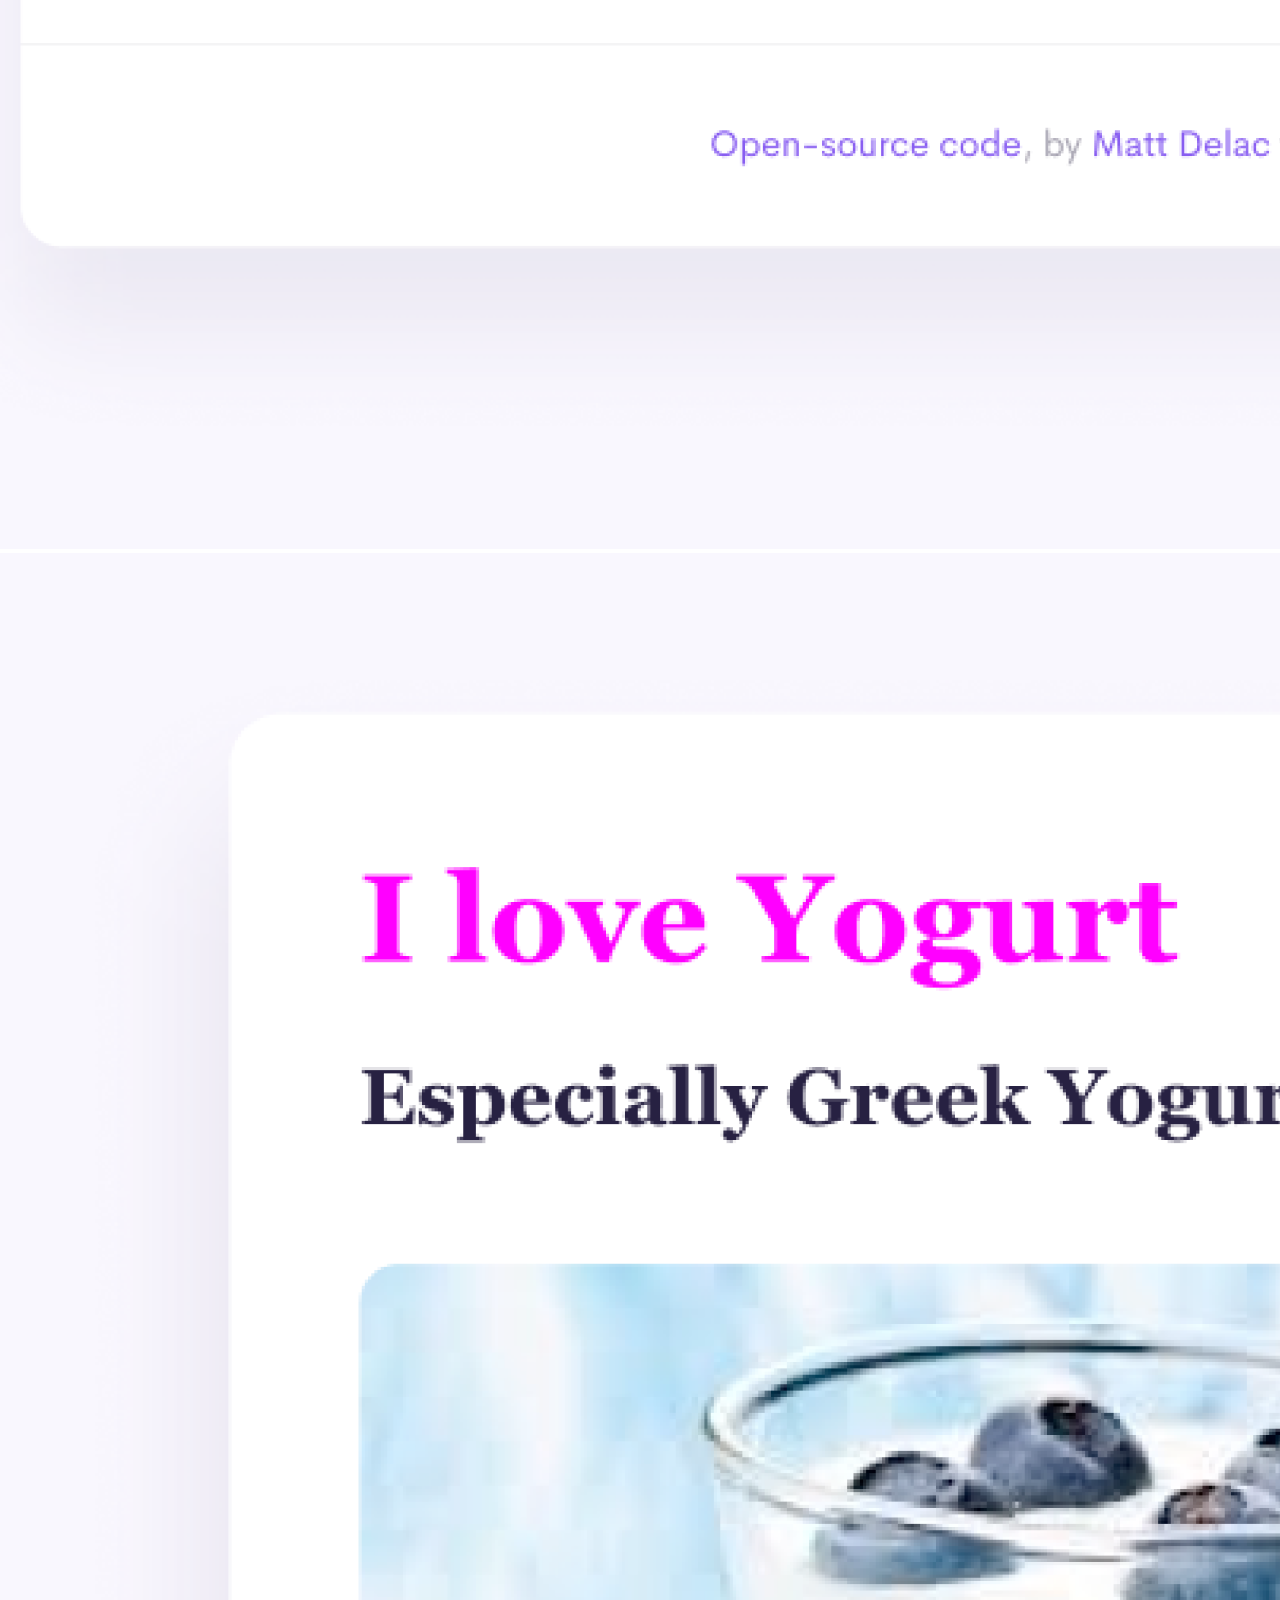
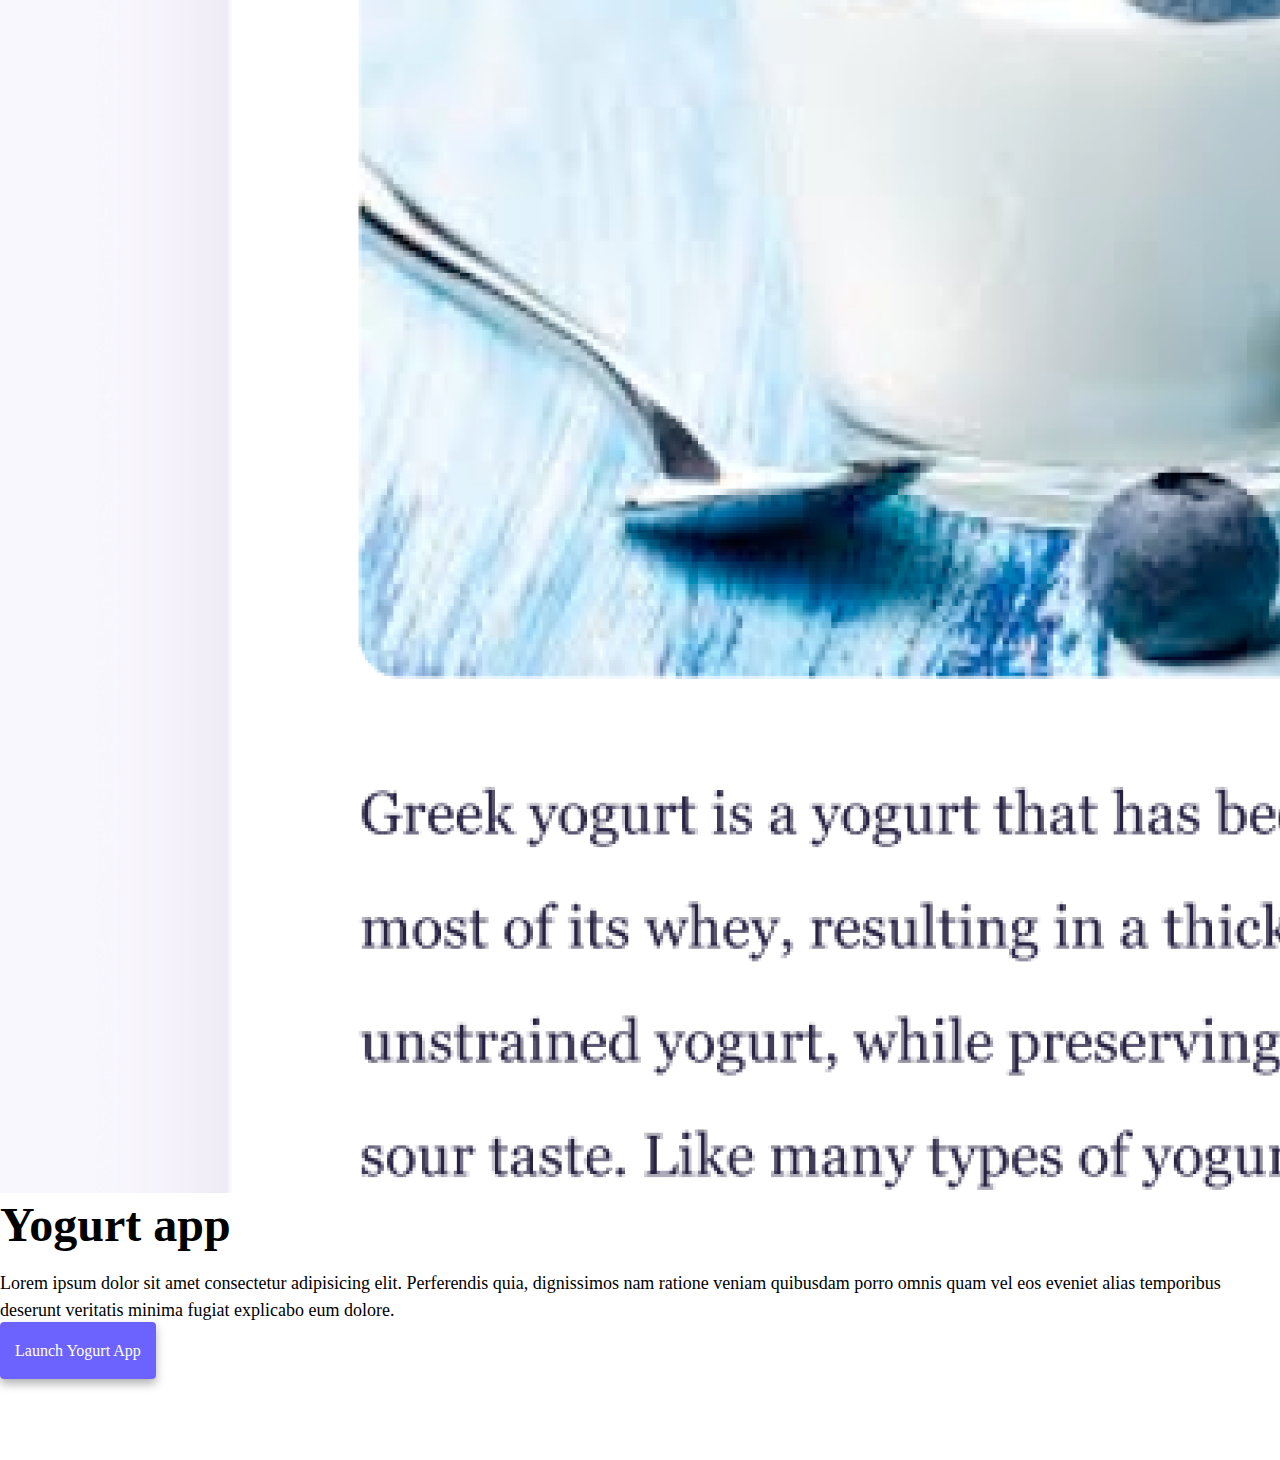
==== commit 6fd571f6: "improving css and seo" ====
--- a/index.html
+++ b/index.html
@@ -20,11 +20,11 @@
       integrity="sha384-ka7Sk0Gln4gmtz2MlQnikT1wXgYsOg+OMhuP+IlRH9sENBO0LRn5q+8nbTov4+1p"
       crossorigin="anonymous"
     ></script>
-    <link rel="stylesheet" href="styles.css" />
+    <link rel="stylesheet" href="/styles.css" />
   </head>
   <nav class="navbar navbar-expand-lg navbar-light bg-light sticky-top">
     <div class="container-fluid">
-      <a class="navbar-brand" href="#">Oksana Zagranychna</a>
+      <a class="navbar-brand" href="#" title="Homepage">Oksana Zagranychna</a>
       <button
         class="navbar-toggler"
         type="button"
@@ -39,15 +39,15 @@
       <div class="collapse navbar-collapse" id="navbarNav">
         <ul class="navbar-nav">
           <li class="nav-item">
-            <a class="nav-link active" aria-current="page" href="index.html"
+            <a class="nav-link active" aria-current="page" href="/" title="Homepage"
               >Home</a
             >
           </li>
           <li class="nav-item">
-            <a class="nav-link" href="about.html">About me</a>
+            <a class="nav-link" href="/about.html" title="About Zagranychna Oksana">About me</a>
           </li>
           <li class="nav-item">
-            <a class="nav-link" href="about.html#contact">Contact me</a>
+            <a class="nav-link" href="/about.html#contact" title="Contact Oksana Zagranychna">Contact me</a>
           </li>
         </ul>
       </div>
@@ -57,15 +57,16 @@
     <h2 class="text-center mt-5">👋 Hi I am</h2>
     <h1 class="text-center">Zagranychna Oksana</h1>
     <h3 class="text-center">Front-end developer, based in Kyiv, Ukraine</h3>
+
     <div class="navigation-links mb-5">
       <a
-        href="about.html#contact"
+        href="/about.html#contact"
         class="primary-link"
         title="Contact Oksana Zagranychna"
         >Contact me</a
       >
       <a
-        href="about.html"
+        href="/about.html"
         class="secondary-link"
         title="Learn more about me and my projects"
         >About me</a
@@ -75,13 +76,13 @@
       <div class="row">
         <div class="col-6">
           <img
-            src="images/yoga.png"
-            class="img-fluid rounded"
+            src="/images/yoga.png"
+            class="img-fluid rounded d-none d-sm-block"
             alt="yoga progect"
-            id="yoga-img"
+            
           />
         </div>
-        <div class="col-6">
+        <div class="col-sm-6">
           <h2 class="mb-3">Yoga app</h2>
           <p>
             Lorem ipsum dolor sit amet consectetur adipisicing elit. Perferendis
@@ -90,14 +91,17 @@
             explicabo eum dolore.
           </p>
           <div class="mt-5">
-            <a href="#" class="primary-link" title="launching yoga app"
+            <a
+              href="#"
+              class="primary-link progect-link"
+              title="launching yoga app"
+              
               >Launch Yoga App</a
             >
           </div>
         </div>
-      </div>
       <div class="row mt-5">
-        <div class="col-6">
+        <div class="col-sm-6">
           <h2 class="mb-3">Weather app</h2>
           <p>
             Lorem ipsum dolor sit amet consectetur adipisicing elit. Perferendis
@@ -106,30 +110,34 @@
             explicabo eum dolore.
           </p>
           <div class="mt-5">
-            <a href="#" class="primary-link" title="To try weather app "
+            <a
+              href="#"
+              class="primary-link progect-link"
+              title="To try weather app "
+             
               >Launch Weather App</a
             >
           </div>
         </div>
-        <div class="col-6">
+        <div class="col-sm-6">
           <img
-            src="images/weather.png"
-            class="img-fluid rounded"
+            src="/images/weather.png"
+            class="img-fluid rounded d-none d-sm-block"
             alt="weather project"
-            id="weather-img"
+           
           />
         </div>
       </div>
       <div class="row mt-5">
         <div class="col-6">
           <img
-            src="images/yogurt.png"
-            class="img-fluid rounded"
+            src="/images/yogurt.png"
+            class="img-fluid rounded d-none d-sm-block"
             alt="yogurt project"
-            id="yogurt-img"
+           
           />
         </div>
-        <div class="col-6">
+        <div class="col-sm-6">
           <h2 class="mb-3">Yogurt app</h2>
           <p>
             Lorem ipsum dolor sit amet consectetur adipisicing elit. Perferendis
@@ -138,7 +146,11 @@
             explicabo eum dolore.
           </p>
           <div class="mt-5">
-            <a href="#" class="primary-link" title="to thy Yogurt app"
+            <a
+              href="#"
+              class="primary-link progect-link"
+              title="to thy Yogurt app"
+              
               >Launch Yogurt App</a
             >
           </div>
--- a/styles.css
+++ b/styles.css
@@ -1,28 +1,3 @@
-@media (max-width: 480px) {
-  h1 {
-    font-size: 40px;
-    margin: 10px 0;
-  }
-  h2 {
-    text-align: center;
-    font-size: 25px;
-  }
-  h3 {
-    text-align: center;
-    font-size: 18px;
-  }
-
-  p {
-    font-size: 14px;
-    text-align: center;
-  }
-
-  #yoga-img,
-  #weather-img,
-  #yogurt-img {
-    display: none;
-  }
-}
 :root {
   --primary-color: #6c63ff;
   --secondary-color: #f5f2fe;
@@ -30,7 +5,7 @@
 }
 
 body {
-  margin-top: 100px;
+  margin: 100px 0;
 }
 
 h1,
@@ -76,6 +51,9 @@
   box-shadow: var(--box-shadow);
   color: white;
 }
+.primary-link:hover {
+  color: white;
+}
 
 .secondary-link {
   border-radius: 4px;
@@ -111,3 +89,27 @@
 .email-link:hover {
   text-decoration: underline;
 }
+@media (max-width: 480px) {
+  h1 {
+    font-size: 48px;
+    line-height: 1.5;
+  }
+  h2 {
+    text-align: center;
+    font-size: 32px;
+  }
+  h3 {
+    text-align: center;
+    font-size: 18px;
+  }
+
+  p {
+    font-size: 14px;
+    text-align: center;
+  }
+  .progect-link {
+    display: block;
+    text-align: center;
+    margin: 0 20px;
+  }
+}
